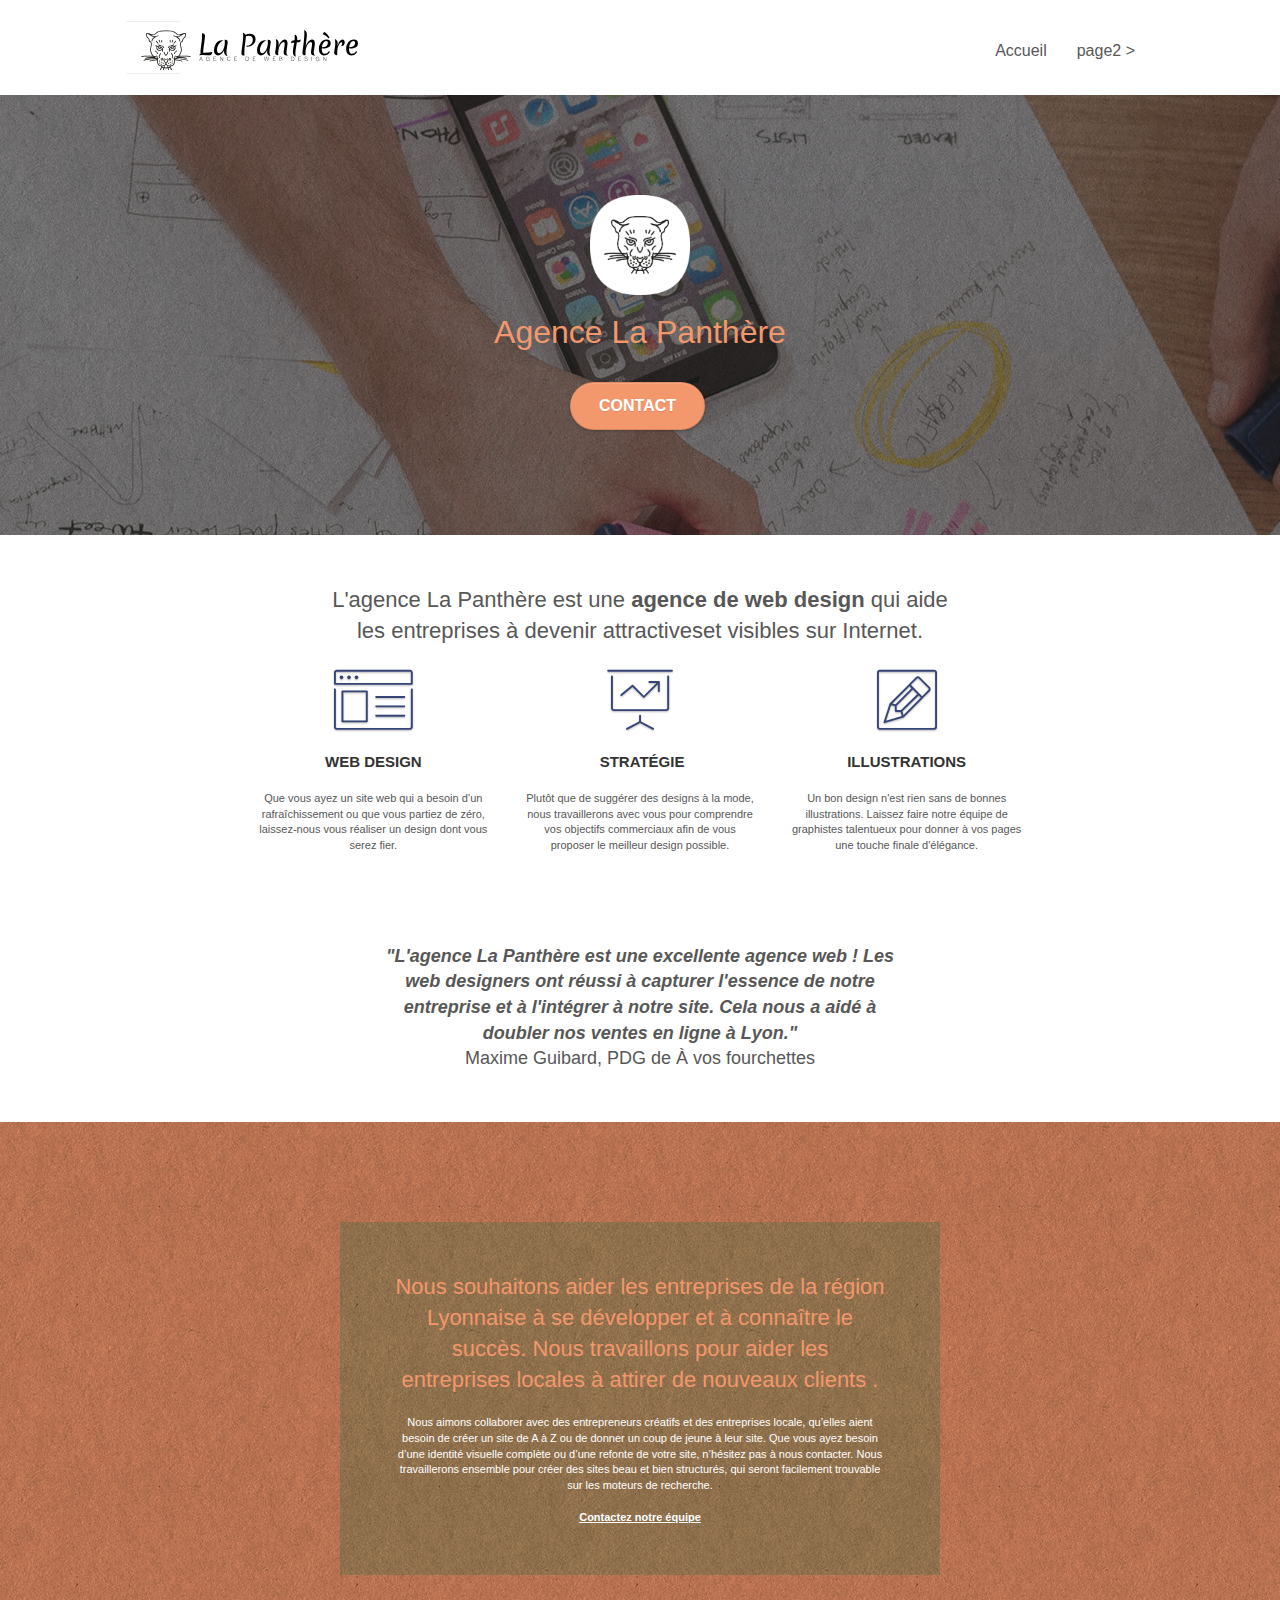
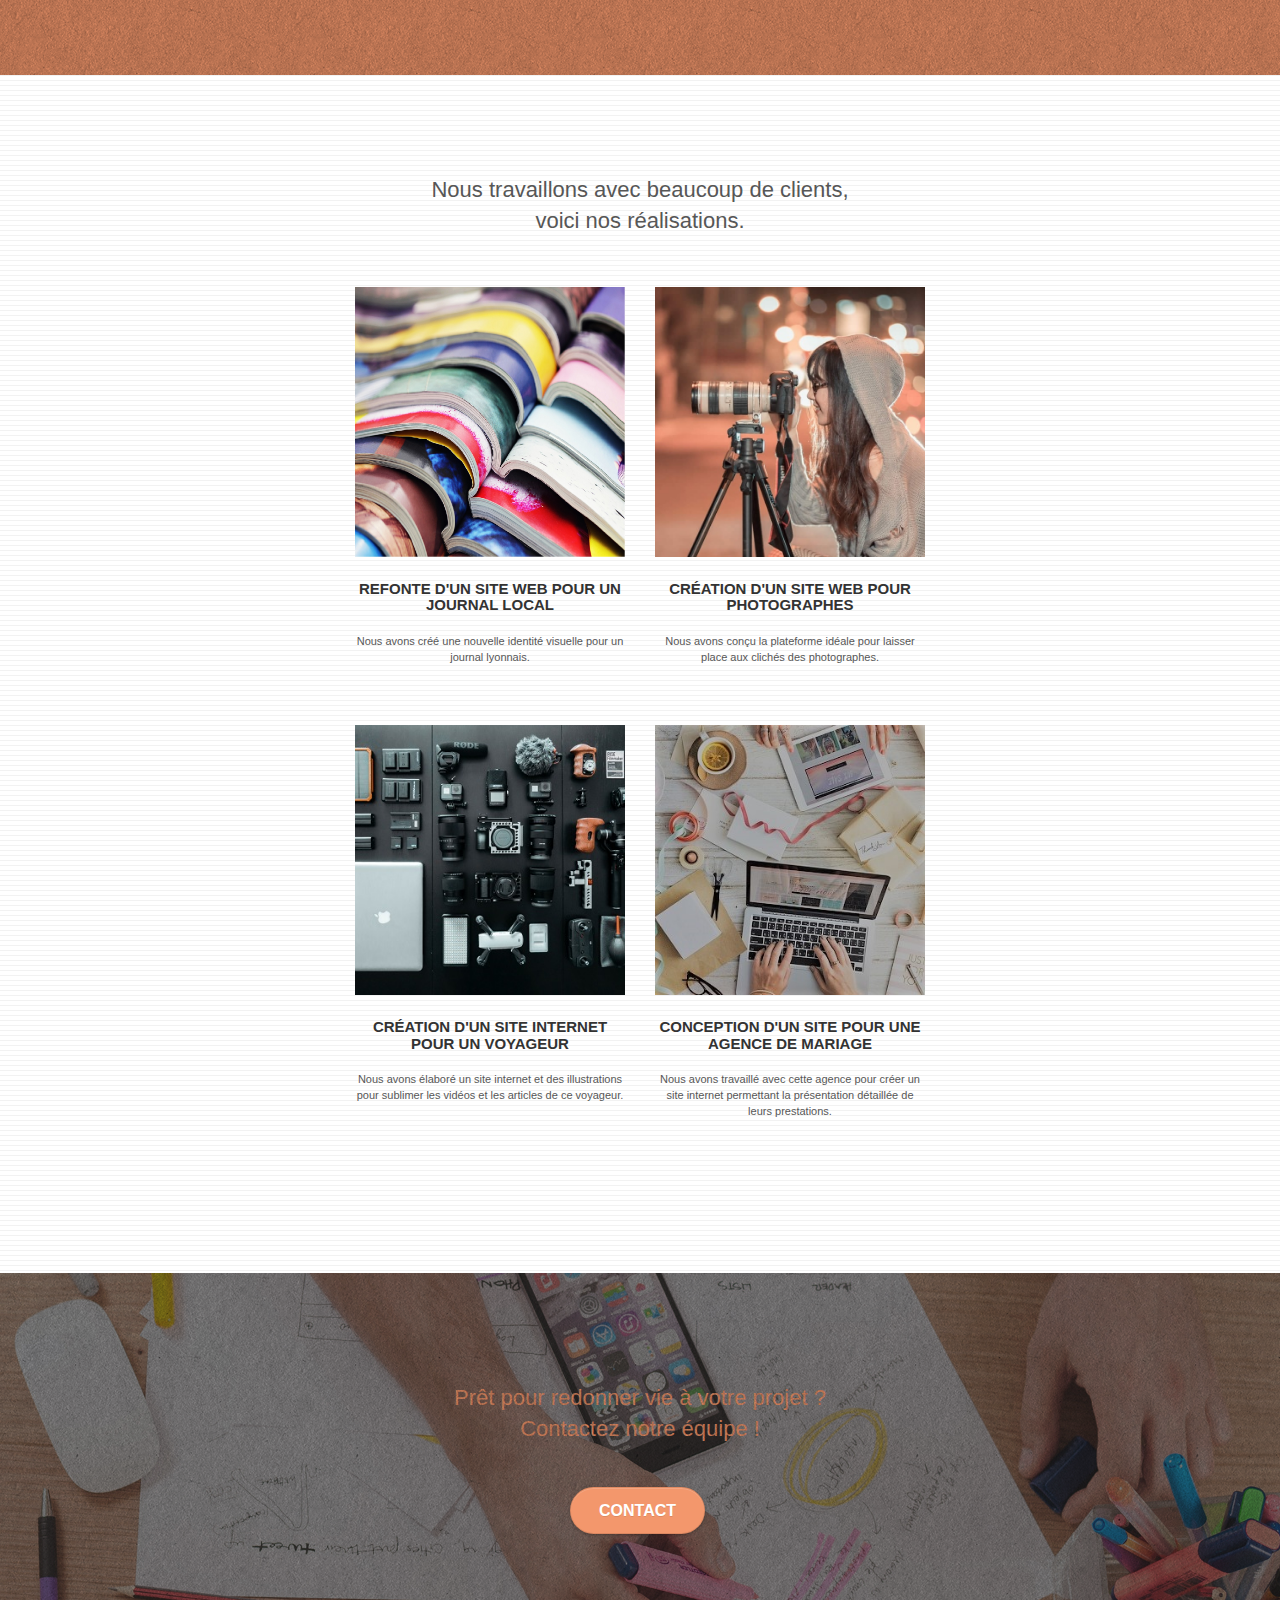
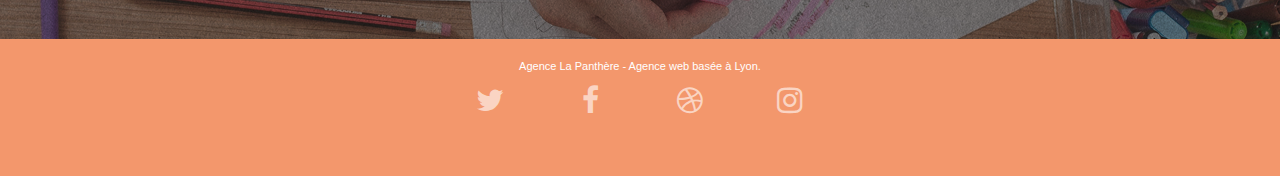
==== index.html @ 3562b35d "Corrections images texte" ====
<!doctype html>
<html lang="Default">
<head>
    <meta charset="utf-8">
    <meta name="keywords" content="seo, google, site web, site internet, agence design paris, agence design, agence design,agence design,agence design,agence design,agence design,agence design,agence design,agence design">
    <meta name="description" content="">
    <meta name="viewport" content="width=device-width, initial-scale=1.0, viewport-fit=cover">
    <link rel="shortcut icon" type="image/png" href="favicon.jpg">
    
	<link rel="stylesheet" type="text/css" href="./css/bootstrap.css">
	<link rel="stylesheet" type="text/css" href="style.css">
	<link rel="stylesheet" type="text/css" href="./css/font-awesome.css">
	<link rel="stylesheet" type="text/css" href="./css/et-line.css">
	
    
	<script src="./js/jquery-2.1.0.js"></script>
	<script src="./js/bootstrap.js"></script>
	<script src="./js/blocs.js"></script>
	<script src="./js/jquery.touchSwipe.js" defer></script>
	<script src="./js/gmaps.js"></script>

    <title>.</title>

    
<!-- Analytics -->
 
<!-- Analytics END -->
    
</head>
<body>
<!-- Principal conteneur -->
<div class="page-container">
    
<!-- bloc-0 -->
<div class="bloc bgc-white l-bloc " id="bloc-0">
	<div class="container bloc-sm">

		<nav class="navbar row">
			<div class="navbar-header">
				<div class="keywords" style="color:#cccccc;font-size:1px;">Agence web à paris, stratégie web, web design, illustrations, design de site web, site web, web, internet, site internet, site</div>
				<a class="navbar-brand" href="index.html"><img src="img/agence-la-panthere-monochrome.svg" alt="paris web design logo agence web meilleure agence" height="40" /></a>
				<div class="keywords" style="color:#cccccc;font-size:1px;">Agence web à paris, stratégie web, web design, illustrations, design de site web, site web, web, internet, site internet, site</div>
				<button id="nav-toggle" type="button" class="ui-navbar-toggle navbar-toggle" data-toggle="collapse" data-target=".navbar-1">
					<span class="sr-only">Toggle navigation</span><span class="icon-bar"></span><span class="icon-bar"></span><span class="icon-bar"></span>
				</button>
			</div>
			<div class="collapse navbar-collapse navbar-1 special-dropdown-nav">
				<ul class="site-navigation nav navbar-nav">
					<li>
						<a href="index.html">Accueil</a>
					</li>
					<li>
					</li>
					<li>
						<a href="page2.html">page2 &gt;</a>
					</li>
				</ul>
			</div>
		</nav>
	</div>
</div>
<!-- bloc-0 END -->

<!-- bloc-1-presentation -->
<div class="bloc bgc-dark-slate-blue bg-banniere d-bloc bg-t-edge bloc-bg-texture texture-paper b-parallax" id="bloc-1-hero">
	<div class="container bloc-lg">
		<div class="row tight-width-whitespace">
			<div class="col-sm-12">
				<img src="img/logo.png" class="center-block image-resize-mode" width="100" alt="Agence La Panthère, agence web paris, création logo paris" />
				<h1 class="text-center hero-bloc-text tc-white ">
					Agence La Panthère
				</h1>
				<div class="text-center">
					<a href="page2.html" class="btn btn-lg btn-clean btn-rd cta-hero btn-atomic-tangerine" id="cta-hero">Contact</a>
				</div>
			</div>
		</div>
	</div>
</div>
<!-- bloc-1-presentation END -->

<!-- bloc-2-services -->
<div class="bloc bgc-white l-bloc" id="bloc-2-services">
	<div class="container bloc-md">
		<div class="row">
			<div class="col-sm-12 text-center">
				<h2 class="h2-title">
					L'agence La Panthère est une <strong>agence de web design</strong> qui aide les entreprises à devenir attractiveset visibles sur Internet.
				</h2>
			</div>
		</div>
		<div class="row voffset-lg med-width-whitespace">
			<div class="col-sm-4">
				<div class="text-center">
					<span class="et-icon-browser sm-shadow icon-dark-slate-blue icons icon-lg"></span>
				</div>
				<h3 class="mg-md text-center">
					Web design
				</h3>
				<p class="text-center ">
					Que vous ayez un site web qui a besoin d&rsquo;un rafraîchissement ou que vous partiez de zéro, laissez-nous vous réaliser un design dont vous serez fier.
				</p>
			</div>
			<div class="col-sm-4">
				<div class="text-center">
					<span class="et-icon-presentation sm-shadow icon-dark-slate-blue icons icon-lg"></span>
				</div>
				<h3 class="mg-md text-center">
					&nbsp;Stratégie
				</h3>
				<p class="text-center ">
					Plutôt que de suggérer des designs à la mode, nous travaillerons avec vous pour comprendre vos objectifs commerciaux afin de vous proposer le meilleur design possible.<br>
				</p>
			</div>
			<div class="col-sm-4">
				<div class="text-center">
					<span class="et-icon-edit sm-shadow icon-dark-slate-blue icons icon-lg"></span>
				</div>
				<h3 class="mg-md text-center">
					Illustrations
				</h3>
				<p class="text-center ">
					Un bon design n'est rien sans de bonnes illustrations. Laissez faire notre équipe de graphistes talentueux pour donner à vos pages une touche finale d'élégance.
				</p>
			</div>
		</div>
		<div class="row voffset-lg voffset">
			<div class="col-xs-12 col-md-8 col-md-offset-2 text-center">
				<p class="citation">
					<span>"L'agence La Panthère est une excellente agence web !
						 Les web designers ont réussi à capturer l'essence de notre entreprise et à l'intégrer à notre site.
						  Cela nous a aidé à doubler nos ventes en ligne à Lyon."
					</span>
					<br>
					Maxime Guibard, PDG de À vos fourchettes
				</p>

			</div>
		</div>
	</div>
</div>
<!-- bloc-2-services END -->

<!-- bloc-3-what-i-do -->
<div class="bloc tc-white bgc-atomic-tangerine bg-presentation d-bloc bloc-bg-texture texture-paper b-parallax" id="bloc-3-what-i-do">
	<div class="container bloc-lg">
		<div class="row tight-width-whitespace black-background">
			<div class="col-sm-12">
				<h2 class="mg-md text-center tc-white">
					Nous souhaitons aider les entreprises de la région Lyonnaise à se développer et à connaître le succès. Nous travaillons pour aider les entreprises locales à attirer de nouveaux clients .<br>
				</h2>
				<p class="text-center white">
					Nous aimons collaborer avec des entrepreneurs créatifs et des entreprises locale, qu’elles aient besoin de créer un site de A à Z ou de donner un coup de jeune à leur site. Que vous ayez besoin d’une identité visuelle complète ou d’une refonte de votre site, n’hésitez pas à nous contacter. Nous travaillerons ensemble pour créer des sites beau et bien structurés, qui seront facilement trouvable sur les moteurs de recherche. <br><br><a class="ltc-white bold-link" href="page2.html">Contactez notre équipe</a><br>
				</p>
			</div>
		</div>
	</div>
</div>
<!-- bloc-3-what-i-do END -->

<!-- bloc-4-portfolio -->
<div class="bloc bgc-white bg-lines-h2-bg bg-repeat l-bloc" id="bloc-4-portfolio">
	<div class="container bloc-lg">
		<div class="row">
			<div class="col-sm-12 text-center">
				<h2 class="h2-portfolio">Nous travaillons avec beaucoup de clients, voici nos réalisations.</h2>
			</div>
		</div>
		<div class="row tight-width-whitespace portfolio-row">
			<div class="col-sm-6">
				<a href="#" data-lightbox="img/1.jpg" data-gallery-id="gallery-1" data-caption="Refonte d'un site web pour un journal local" data-frame="snapshot-lb"><img src="img/1.jpg" alt="paris web design logo agence web meilleure agence et refonte site web journal" class="img-responsive portfolio-thumb" /></a>
				<h3 class="mg-md text-center">
					Refonte d'un site web pour un journal local
				</h3>
				<p class="text-center">
					Nous avons créé une nouvelle identité visuelle pour un journal lyonnais.
				</p>
			</div>
			<div class="col-sm-6">
				<a href="#" data-lightbox="img/2.jpg" data-gallery-id="gallery-1" data-caption="Création d'un site web pour photographes" data-frame="snapshot-lb"><img src="img/2.jpg" class="img-responsive portfolio-thumb" alt="paris web design logo agence web meilleure agence, Création d'un site web pour photographes" /></a>
				<h3 class="mg-md text-center">
					Création d'un site web pour photographes
				</h3>
				<p class="text-center">
					Nous avons conçu la plateforme idéale pour laisser place aux clichés des photographes.
				</p>
			</div>
		</div>
		<div class="row tight-width-whitespace portfolio-row">
			<div class="col-sm-6">
				<a href="#" data-lightbox="img/3.bmp" data-gallery-id="gallery-1" data-caption="Création d'un site internet pour un voyageur" data-frame="snapshot-lb"><img src="img/3.bmp" class="img-responsive portfolio-thumb" alt="paris web design logo agence web meilleure agence, Création d'un site web pour voyageur"/></a>
				<h3 class="mg-md text-center">
					Création d'un site internet pour un voyageur
				</h3>
				<p class="text-center">
					Nous avons élaboré un site internet et des illustrations pour sublimer les vidéos et les articles de ce voyageur.
				</p>
			</div>
			<div class="col-sm-6">
				<a href="#" data-lightbox="img/4.bmp" data-gallery-id="gallery-1" data-caption="Conception d'un site pour une agence de mariage" data-frame="snapshot-lb"><img src="img/4.bmp" class="img-responsive portfolio-thumb" alt="paris web design logo agence web meilleure agence, Création d'un site web pour agence de mariage" /></a>
				<h3 class="mg-md text-center">
					Conception d'un site pour une agence de mariage
				</h3>
				<p class="text-center">
					Nous avons travaillé avec cette agence pour créer un site internet permettant la présentation détaillée de leurs prestations.
				</p>
			</div>
		</div>
	</div>
</div>
<!-- bloc-4-portfolio END -->

<!-- bloc-5-cta -->
<div class="bloc bgc-dark-slate-blue bg-banniere d-bloc bloc-bg-texture texture-paper" id="bloc-5-cta">
	<div class="container bloc-lg">
		<div class="row">
			<h2 class="mg-md text-center tc-white">
				Prêt pour redonner vie à votre projet ?<br>Contactez notre équipe !
			</h2>
			<div class="col-sm-12 text-center">
				<a href="page2.html" class="btn btn-atomic-tangerine btn-clean btn-rd btn-lg cta-hero">Contact</a>
			</div>
		</div>
	</div>
</div>
<!-- bloc-5-cta END -->

<!-- Footer - bloc-8 -->
<div class="bloc bgc-atomic-tangerine d-bloc" id="bloc-8">
	<div class="container bloc-sm">
		<div class="row">
			<div class="col-sm-12">
				<p class="text-center white">
					Agence La Panthère - Agence web basée à Lyon.<br>
				</p>
				<div class="row row-no-gutters social">
					<div class="col-sm-3">
						<div class="text-center">
							<a class="social" href="index.html"><span class="fa fa-twitter icon-md"></span></a>
						</div>
					</div>
					<div class="col-sm-3">
						<div class="text-center">
							<a class="social" href="index.html"><span class="fa fa-facebook icon-md"></span></a>
						</div>
					</div>
					<div class="col-sm-3">
						<div class="text-center">
							<a class="social" href="index.html"><span class="fa fa-dribbble icon-md"></span></a>
						</div>
					</div>
					<div class="col-sm-3">
						<div class="text-center">
							<a class="social" href="index.html"><span class="fa fa-instagram icon-md"></span></a>
						</div>
					</div>
					<div class="keywords" style="color:#F3976C;">Agence web à paris, stratégie web, web design, illustrations, design de site web, site web, web, internet, site internet, site</div>
				</div>
			</div>
		</div>
	</div>
</div>
<!-- Footer - bloc-8 END -->

</div>
<!-- Principal conteneur END -->
    

</body>
</html>
---- style.css ----
body {
    margin: 0;
    padding: 0;
    background: #FFF;
    overflow-x: hidden;
    -webkit-font-smoothing: antialiased;
    -moz-osx-font-smoothing: grayscale;
}

a,
button {
    transition: all .3s ease-in-out;
    outline: none!important;
}

a:hover {
    text-decoration: none;
    cursor: pointer;
}

#page-loading-blocs-notifaction {
    position: fixed;
    top: 0;
    bottom: 0;
    width: 100%;
    z-index: 100000;
    background: #FFFFFF url("img/pageload-spinner.gif") no-repeat center center;
}

.bloc {
    width: 100%;
    clear: both;
    background: 50% 50% no-repeat;
    padding: 0 50px;
    -webkit-background-size: cover;
    -moz-background-size: cover;
    -o-background-size: cover;
    background-size: cover;
    position: relative;
}

.bloc .container {
    padding-left: 0;
    padding-right: 0;
}

.bloc-lg {
    padding: 100px 50px;
}

.bloc-md {
    padding: 50px;
}

.bloc-sm {
    padding: 20px 50px;
}

.bg-center,
.bg-l-edge,
.bg-r-edge,
.bg-t-edge,
.bg-b-edge,
.bg-tl-edge,
.bg-bl-edge,
.bg-tr-edge,
.bg-br-edge,
.bg-repeat {
    -webkit-background-size: auto!important;
    -moz-background-size: auto!important;
    -o-background-size: auto!important;
    background-size: auto!important;
}

.bg-repeat {
    background: repeat;
}

.bg-t-edge {
    background: top no-repeat;
}

.bloc-bg-texture::before {
    content: "";
    background-size: 2px 2px;
    position: absolute;
    top: 0;
    bottom: 0;
    left: 0;
    right: 0;
}

.texture-paper::before {
    background: url("img/texture-paper.png");
    background-size: 280px 280px;
}

.b-parallax {
    background-attachment: fixed;
}

.d-bloc {
    color: rgba(255, 255, 255, .7);
}

.d-bloc button:hover {
    color: rgba(255, 255, 255, .9);
}

.d-bloc .icon-round,
.d-bloc .icon-square,
.d-bloc .icon-rounded,
.d-bloc .icon-semi-rounded-a,
.d-bloc .icon-semi-rounded-b {
    border-color: rgba(255, 255, 255, .9);
}

.d-bloc .divider-h span {
    border-color: rgba(255, 255, 255, .2);
}

.d-bloc .a-btn,
.d-bloc .navbar a,
.d-bloc .navbar-brand,
.d-bloc a .icon-sm,
.d-bloc a .icon-md,
.d-bloc a .icon-lg,
.d-bloc a .icon-xl,
.d-bloc h1 a,
.d-bloc h2 a,
.d-bloc h3 a,
.d-bloc h4 a,
.d-bloc h5 a,
.d-bloc h6 a,
.d-bloc p a {
    color: rgba(255, 255, 255, .6);
}

.d-bloc .a-btn:hover,
.d-bloc .navbar a:hover,
.d-bloc .navbar-brand:hover,
.d-bloc a:hover .icon-sm,
.d-bloc a:hover .icon-md,
.d-bloc a:hover .icon-lg,
.d-bloc a:hover .icon-xl,
.d-bloc h1 a:hover,
.d-bloc h2 a:hover,
.d-bloc h3 a:hover,
.d-bloc h4 a:hover,
.d-bloc h5 a:hover,
.d-bloc h6 a:hover,
.d-bloc p a:hover {
    color: rgba(255, 255, 255, 1);
}

.d-bloc .navbar-toggle .icon-bar {
    background: rgba(255, 255, 255, 1);
}

.d-bloc .btn-wire,
.d-bloc .btn-wire:hover {
    color: rgba(255, 255, 255, 1);
    border-color: rgba(255, 255, 255, 1);
}

.d-bloc .panel {
    color: rgba(0, 0, 0, .5);
}

.d-bloc .panel button:hover {
    color: rgba(0, 0, 0, .7);
}

.d-bloc .panel icon {
    border-color: rgba(0, 0, 0, .7);
}

.d-bloc .panel .divider-h span {
    border-color: rgba(0, 0, 0, .1);
}

.d-bloc .panel .a-btn {
    color: rgba(0, 0, 0, .6);
}

.d-bloc .panel .a-btn:hover {
    color: rgba(0, 0, 0, 1);
}

.d-bloc .panel .btn-wire,
.d-bloc .panel .btn-wire:hover {
    color: rgba(0, 0, 0, .7);
    border-color: rgba(0, 0, 0, .3);
}

.d-bloc .panel,
.l-bloc {
    color: rgba(0, 0, 0, .5);
}

.d-bloc .panel button:hover,
.l-bloc button:hover {
    color: rgba(0, 0, 0, .7);
}

.l-bloc .icon-round,
.l-bloc .icon-square,
.l-bloc .icon-rounded,
.l-bloc .icon-semi-rounded-a,
.l-bloc .icon-semi-rounded-b {
    border-color: rgba(0, 0, 0, .7);
}

.d-bloc .panel .divider-h span,
.l-bloc .divider-h span {
    border-color: rgba(0, 0, 0, .1);
}

.d-bloc .panel .a-btn,
.l-bloc .a-btn,
.l-bloc .navbar a,
.l-bloc .navbar-brand,
.l-bloc a .icon-sm,
.l-bloc a .icon-md,
.l-bloc a .icon-lg,
.l-bloc a .icon-xl,
.l-bloc h1 a,
.l-bloc h2 a,
.l-bloc h3 a,
.l-bloc h4 a,
.l-bloc h5 a,
.l-bloc h6 a,
.l-bloc p a {
    color: rgba(0, 0, 0, .6);
}

.d-bloc .panel .a-btn:hover,
.l-bloc .a-btn:hover,
.l-bloc .navbar a:hover,
.l-bloc .navbar-brand:hover,
.l-bloc a:hover .icon-sm,
.l-bloc a:hover .icon-md,
.l-bloc a:hover .icon-lg,
.l-bloc a:hover .icon-xl,
.l-bloc h1 a:hover,
.l-bloc h2 a:hover,
.l-bloc h3 a:hover,
.l-bloc h4 a:hover,
.l-bloc h5 a:hover,
.l-bloc h6 a:hover,
.l-bloc p a:hover {
    color: rgba(0, 0, 0, 1);
}

.l-bloc .navbar-toggle .icon-bar {
    color: rgba(0, 0, 0, .6);
}

.d-bloc .panel .btn-wire,
.d-bloc .panel .btn-wire:hover,
.l-bloc .btn-wire,
.l-bloc .btn-wire:hover {
    color: rgba(0, 0, 0, .7);
    border-color: rgba(0, 0, 0, .3);
}

.voffset {
    margin-top: 30px;
}

.voffset-lg {
    margin-top: 80px;
}

.row-no-gutters {
    margin-right: 0;
    margin-left: 0;
}

.row.row-no-gutters > [class^="col-"],
.row.row-no-gutters > [class*=" col-"] {
    padding-right: 0;
    padding-left: 0;
}

#bloc-1-hero h1 {
    font-size: 32px;
}

.navbar {
    margin-bottom: 0;
    z-index: 1;
}

.navbar-brand {
    height: auto;
    padding: 3px 15px;
    font-size: 25px;
    font-weight: normal;
    font-weight: 600;
    line-height: 44px;
}

.navbar-brand img {
    max-height: 200px;
    margin: 0 5px 0 0;
    display: inline;
}

.navbar-brand img[src$=svg] {
    min-width: 100px;
}

.nav-center .navbar-brand img {
    margin: 0;
}

.navbar .nav {
    padding-top: 2px;
    margin-right: -16px;
    float: right;
    z-index: 1;
}

.nav > li {
    float: left;
    margin-top: 4px;
    font-size: 16px;
}

.navbar-nav .open .dropdown-menu > li > a {
    text-align: inherit;
}

.nav > li a:hover,
.nav > li a:focus {
    background: transparent;
}

.navbar-toggle {
    margin: 10px 10px 0 0;
    border: 0px;
}

.navbar-toggle:hover {
    background: transparent!important;
}

.navbar-toggle .icon-bar {
    background-color: rgba(0, 0, 0, .5);
    width: 26px;
}

.nav-invert .navbar .nav {
    float: left;
}

.nav-invert .navbar-header,
.nav-invert .navbar-brand {
    float: right;
    position: relative;
    z-index: 2;
}

@media (min-width: 768px) {
    .site-navigation {
        position: absolute;
        top: 50%;
        right: 20px;
        transform: translate(0, -50%);
        -webkit-transform: translateY(-50%);
    }
    .nav > li .dropdown-menu a,
    .nav > li .dropdown-menu a:hover {
        color: #484848;
    }
    .nav-invert .site-navigation {
        left: 0;
        right: 0;
    }
    .nav-center {
        text-align: center;
    }
    .nav-center .navbar-header {
        width: 100%;
    }
    .nav-center .navbar-header,
    .nav-center .navbar-brand,
    .nav-center .nav > li {
        float: none;
        display: inline-block;
    }
    .nav-center .site-navigation {
        position: relative;
        width: 100%;
        right: 0;
        margin-right: 0px;
        margin-top: 20px;
    }
    .nav-center.mini-nav .navbar-toggle {
        float: none;
        margin: 10px auto 0;
    }
}

.nav > li > .dropdown a {
    background: none!important;
    display: block;
    padding: 14px 15px;
}

nav .caret {
    margin: 0 5px;
}

.dropdown-menu .dropdown-menu {
    top: -8px;
    left: 100%;
}

.dropdown-menu .dropmenu-flow-right {
    top: 100%;
    left: 0;
    margin-left: -1px;
    border-top-left-radius: 0;
    border-top-right-radius: 0;
}

.dropdown-menu .dropdown span {
    border: 4px solid black;
    border-top-color: transparent;
    border-right-color: transparent;
    border-bottom-color: transparent;
    margin: 6px -5px 0 0!important;
    float: right;
}

.mg-md {
    margin-top: 10px;
    margin-bottom: 20px;
}

.mg-lg {
    margin-top: 10px;
    margin-bottom: 40px;
}

.btn {
    margin: 0 5px 5px 0;
}

.btn.pull-right {
    margin: 0 0 5px 5px;
}

.btn-d,
.btn-d:hover,
.btn-d:focus {
    color: #FFF;
    background: rgba(0, 0, 0, .3);
}

button {
    outline: none!important;
}

.btn-rd {
    border-radius: 40px;
}

.btn-clean {
    border: 1px solid rgba(0, 0, 0, .08);
    border-bottom-color: rgba(0, 0, 0, .1);
    text-shadow: 0 1px 0 rgba(0, 0, 1, .1);
    box-shadow: 0 1px 3px rgba(0, 0, 1, .25), inset 0 1px 0 0 rgba(255, 255, 255, .15);
}

.icon-md {
    font-size: 30px!important;
}

.icon-lg {
    font-size: 60px!important;
}

.sm-shadow {
    text-shadow: 0 1px 2px rgba(0, 0, 0, .3);
}

.panel-sq,
.panel-sq .panel-heading,
.panel-sq .panel-footer {
    border-radius: 0;
}

.panel-rd {
    border-radius: 30px;
}

.panel-rd .panel-heading {
    border-radius: 29px 29px 0 0;
}

.panel-rd .panel-footer {
    border-radius: 0 0 29px 29px;
}

.form-control {
    border-color: rgba(0, 0, 0, .1);
    box-shadow: none;
}

.scrollToTop {
    width: 40px;
    height: 40px;
    position: fixed;
    bottom: 20px;
    right: 20px;
    opacity: 0;
    z-index: 500;
    transition: all .3s ease-in-out;
}

.scrollToTop span {
    margin-top: 6px;
}

.showScrollTop {
    font-size: 14px;
    opacity: 1;
}

a[data-lightbox] {
    position: relative;
    display: block;
    text-align: center;
}

a[data-lightbox]:hover::before {
    content: "+";
    font-family: "HelveticaNeue-Light", "Helvetica Neue Light", "Helvetica Neue", Helvetica, Arial;
    font-size: 32px;
    width: 50px;
    height: 50px;
    margin-left: -25px;
    border-radius: 50%;
    background: rgba(0, 0, 0, .6);
    color: #FFF;
    font-weight: 100;
    z-index: 1;
    position: absolute;
    top: 50%;
    transform: translateY(-50%);
    -webkit-transform: translateY(-50%);
}

a[data-lightbox]:hover img {
    opacity: 0.6;
    -webkit-animation-fill-mode: none;
    animation-fill-mode: none;
}

#lightbox-modal {
    display: flex;
    align-items: center;
}

#lightbox-modal .modal-dialog {
    width: 90%;
    max-width: 900px;
    margin: 0 auto 0;
}

#lightbox-modal .modal-dialog img {
    max-height: 90vh;
    margin: 0 auto;
}

.lightbox-caption {
    padding: 20px;
    color: #FFF;
    background: rgba(0, 0, 0, .5);
    position: absolute;
    left: 15px;
    right: 15px;
    bottom: 5px;
}

.close-lightbox {
    color: #FFF;
    font-size: 30px;
    position: absolute;
    top: 20px;
    right: 20px;
    z-index: 20;
    background: rgba(0, 0, 0, .5);
    border: none;
    line-height: 30px;
    padding: 0 9px 5px;
    opacity: 0.3;
}

.close-lightbox:hover,
.next-lightbox:hover,
.prev-lightbox:hover {
    opacity: 1.0;
    color: #FFF;
}

.next-lightbox,
.prev-lightbox {
    font-size: 20px;
    color: rgba(255, 255, 255, .9);
    background: rgba(0, 0, 0, .5);
    transition: all .2s ease-in-out;
    position: absolute;
    top: 45%;
    z-index: 1;
    opacity: 0.4;
}

.next-lightbox {
    padding: 6px 8px 1px 13px;
    right: 25px;
}

.prev-lightbox {
    padding: 6px 13px 1px 10px;
    left: 25px;
}

.snapshot-lb .modal-body {
    padding-bottom: 45px;
}

.snapshot-lb .lightbox-caption {
    padding: 0;
    color: rgba(0, 0, 0, .5);
    background: none;
}

h1,
h2,
h3,
h4,
h5,
h6,
p,
label,
.btn,
a {
    font-family: "helvetica";
    font-weight: 400;
    color: #575757!important;
}

.container {
    max-width: 1000px;
}

.hero-bloc-text {
    font-size: 38px;
}

.hero-bloc-text-sub {
    font-size: 36px;
}

.statement-bloc-text {
    line-height: 26px;
    font-style: italic;
    font-size: 20px;
    text-align: center;
    font-weight: lighter;
    max-width: 520px;
    margin: auto auto auto auto;
}

p {
    font-size: 11px;
}

.tight-width-whitespace {
    max-width: 600px;
    margin: auto auto auto auto;
}

.h1 {
    font-size: 20px;
    font-family: "Open Sans";
}

.cta-hero {
    margin-top: 22px;
    color: #FFFFFF!important;
    text-transform: uppercase;
    padding: 12px 28px 12px 28px;
    font-size: 16px;
    font-weight: 700;
}

.social {
    max-width: 400px;
    margin: auto auto auto auto;
}

h2 {
    font-size: 22px;
    line-height: 1.4em;
}

h3 {
    font-size: 15px;
    text-transform: uppercase;
    font-weight: 700;
    color: #333333!important;
}

.med-width-whitespace {
    max-width: 800px;
    margin: auto auto auto auto;
    box-shadow: 0px 0px 0px #000000;
}

h1 {
    color: #333333!important;
}

h4 {
    color: #333333!important;
}

.icons {
    margin-bottom: 14px;
    margin-top: 24px;
}

.white {
    color: #FFFFFF!important;
}

.portfolio-thumb {
    margin-bottom: 24px;
}

.portfolio-row {
    margin-bottom: 44px;
    margin-top: 50px;
}

.avatar {
    box-shadow: 0px 4px 9px rgba(0, 0, 0, 0.3);
}

.black-background {
    background-color: rgba(165, 147, 99, 0.7);
    padding: 40px 40px 40px 40px;
}

.bold-link {
    font-weight: 900;
    text-decoration: underline!important;
}

.bgc-white {
    background-color: #FFFFFF;
}

.bgc-dark-slate-blue {
    background-color: #364577;
}

.bgc-atomic-tangerine {
    background-color: #F3976C;
}

.tc-white {
    color: #F3976C!important;
}

.btn-atomic-tangerine {
    background: #F3976C;
    color: #FFFFFF!important;
}

.btn-atomic-tangerine:hover {
    background: #c27956!important;
    color: #FFFFFF!important;
}

.ltc-white {
    color: #FFFFFF!important;
}

.ltc-white:hover {
    color: #cccccc!important;
}

.ltc-atomic-tangerine {
    color: #F3976C!important;
}

.ltc-atomic-tangerine:hover {
    color: #c27956!important;
}

.icon-dark-slate-blue {
    color: #364577!important;
    border-color: #364577!important;
}

.bg-dots-bg {
    background-image: url("img/dots-bg.png");
}

.bg-lines-h2-bg {
    background-image: url("img/lines-h2-bg.png");
}

.bg-banniere {
    background-image: url("img/agence-la-panthere.jpg");
}

.bg-presentation {
    background-image: url("img/image-de-presentation.bmp");
}

@media (max-width: 1024px) {
    .bloc {
        padding-left: 20px;
        padding-right: 20px;
    }
    .bloc.full-width-bloc,
    .bloc-tile-2.full-width-bloc .container,
    .bloc-tile-3.full-width-bloc .container,
    .bloc-tile-4.full-width-bloc .container {
        padding-left: 0;
        padding-right: 0;
    }
}

@media (max-width: 992px) and (min-width: 768px) {
    .navbar .nav {
        max-width: 80%
    }
    .nav-center.navbar .nav {
        max-width: 100%
    }
}

@media only screen and (min-device-width: 768px) and (max-device-width: 1024px) and (orientation: landscape) {
    .b-parallax {
        background-attachment: scroll;
    }
}

@media only screen and (min-device-width: 1024px) and (max-device-width: 1366px) and (-webkit-min-device-pixel-ratio: 1.5) {
    .b-parallax {
        background-attachment: scroll;
    }
}

@media (max-width: 991px) {
    .container {
        width: 100%;
    }
    .b-parallax {
        background-attachment: scroll;
    }
    .page-container,
    #hero-bloc {
        overflow-x: hidden;
        position: relative;
    }
    .bloc {
        padding-left: constant(safe-area-inset-left);
        padding-right: constant(safe-area-inset-right);
    }
    .bloc-group,
    .bloc-group .bloc {
        display: block;
        width: 100%;
    }
    .bloc-fill-screen .fill-bloc-top-edge,
    .bloc-fill-screen .fill-bloc-bottom-edge {
        padding: 0 20px;
        padding-left: constant(safe-area-inset-left);
        padding-right: constant(safe-area-inset-right);
    }
}

@media (max-width: 767px) {
    .page-container {
        overflow-x: hidden;
        position: relative;
    }
    h1,
    h2,
    h3,
    h4,
    h5,
    h6,
    p,
    #disqus_thread {
        padding-left: 10px!important;
        padding-right: 10px!important;
    }
    .b-parallax {
        background-attachment: scroll;
    }
    .navbar .nav {
        padding-top: 0;
        border-top: 1px solid rgba(0, 0, 0, .2);
        float: none!important;
    }
    .navbar.row {
        margin-left: 0;
        margin-right: 0;
    }
    .site-navigation {
        position: inherit;
        transform: none;
        -webkit-transform: none;
        -ms-transform: none;
    }
    .nav > li {
        margin-top: 0;
        border-bottom: 1px solid rgba(0, 0, 0, .1);
        background: rgba(0, 0, 0, .05);
        text-align: left;
        padding-left: 15px;
        width: 100%;
    }
    .nav > li:hover {
        background: rgba(0, 0, 0, .08);
    }
    .dropdown .dropdown a .caret {
        float: none;
        margin: 5px 0 0 10px!important;
        border: 4px solid black;
        border-bottom-color: transparent;
        border-right-color: transparent;
        border-left-color: transparent;
    }
    #hero-bloc .navbar .nav {
        background: rgba(0, 0, 0, .8);
    }
    #hero-bloc .navbar .nav a {
        color: rgba(255, 255, 255, .6);
    }
    .hero {
        padding: 50px 0;
    }
    .hero-nav {
        left: -1px;
        right: -1px;
    }
    .navbar-collapse {
        padding: 0;
        overflow-x: hidden;
        -webkit-box-shadow: none;
        box-shadow: none;
    }
    .navbar-brand img {
        max-height: 40px;
        width: auto;
    }
    .nav-invert .navbar-header {
        float: none;
        width: 100%;
    }
    .nav-invert .navbar-toggle {
        float: left;
        margin-left: 10px;
    }
    .bloc {
        padding-left: 0;
        padding-right: 0;
    }
    .bloc-xxl,
    .bloc-xl,
    .bloc-lg {
        padding: 40px 0;
    }
    .bloc-sm,
    .bloc-md {
        padding-left: 0;
        padding-right: 0;
    }
    .bloc-tile-2 .container,
    .bloc-tile-3 .container,
    .bloc-tile-4 .container,
    .bloc-fill-screen .fill-bloc-top-edge,
    .bloc-fill-screen .fill-bloc-bottom-edge {
        padding-left: 0;
        padding-right: 0;
    }
    .a-block {
        padding: 0 10px;
    }
    .btn-dwn {
        display: none;
    }
    .voffset {
        margin-top: 5px;
    }
    .voffset-md {
        margin-top: 20px;
    }
    .voffset-lg {
        margin-top: 30px;
    }
    form {
        padding: 5px;
    }
    .close-lightbox {
        display: inline-block;
    }
    .blocsapp-device-iphone5 {
        background-size: 216px 425px;
        padding-top: 60px;
        width: 216px;
        height: 425px;
    }
    .blocsapp-device-iphone5 img {
        width: 180px;
        height: 320px;
    }
}

@media (max-width: 400px) {
    .bloc {
        padding-left: 0;
        padding-right: 0;
    }
}

@media (max-width: 767px) {
    .bloc-mob-center-text {
        text-align: center;
    }
}
.h2-title {
    max-width: 62rem;
    margin: auto;
}
h2 {
    font-size: 22px;
    line-height: 1.4em;
}
.citation {
    font-size: 18px;
    max-width: 51rem;
    margin: auto;
}
.citation>span {
    font-weight: bold;
    font-style: italic;
}
.h2-portfolio {
    max-width: 42rem;
    margin: auto;
}
---- css/et-line.css ----
@font-face {
    font-family: et-line;
    src: url(../fonts/et-line.eot);
    src: url(../fonts/et-line.eot?#iefix) format('embedded-opentype'), url(../fonts/et-line.woff) format('woff'), url(../fonts/et-line.ttf) format('truetype'), url(../fonts/et-line.svg#et-line) format('svg');
    font-weight: 400;
    font-style: normal
}

.et-icon-adjustments,
.et-icon-alarmclock,
.et-icon-anchor,
.et-icon-aperture,
.et-icon-attachment,
.et-icon-bargraph,
.et-icon-basket,
.et-icon-beaker,
.et-icon-bike,
.et-icon-book-open,
.et-icon-briefcase,
.et-icon-browser,
.et-icon-calendar,
.et-icon-camera,
.et-icon-caution,
.et-icon-chat,
.et-icon-circle-compass,
.et-icon-clipboard,
.et-icon-clock,
.et-icon-cloud,
.et-icon-compass,
.et-icon-desktop,
.et-icon-dial,
.et-icon-document,
.et-icon-documents,
.et-icon-download,
.et-icon-dribbble,
.et-icon-edit,
.et-icon-envelope,
.et-icon-expand,
.et-icon-facebook,
.et-icon-flag,
.et-icon-focus,
.et-icon-gears,
.et-icon-genius,
.et-icon-gift,
.et-icon-global,
.et-icon-globe,
.et-icon-googleplus,
.et-icon-grid,
.et-icon-happy,
.et-icon-hazardous,
.et-icon-heart,
.et-icon-hotairballoon,
.et-icon-hourglass,
.et-icon-key,
.et-icon-laptop,
.et-icon-layers,
.et-icon-lifesaver,
.et-icon-lightbulb,
.et-icon-linegraph,
.et-icon-linkedin,
.et-icon-lock,
.et-icon-magnifying-glass,
.et-icon-map,
.et-icon-map-pin,
.et-icon-megaphone,
.et-icon-mic,
.et-icon-mobile,
.et-icon-newspaper,
.et-icon-notebook,
.et-icon-paintbrush,
.et-icon-paperclip,
.et-icon-pencil,
.et-icon-phone,
.et-icon-picture,
.et-icon-pictures,
.et-icon-piechart,
.et-icon-presentation,
.et-icon-pricetags,
.et-icon-printer,
.et-icon-profile-female,
.et-icon-profile-male,
.et-icon-puzzle,
.et-icon-quote,
.et-icon-recycle,
.et-icon-refresh,
.et-icon-ribbon,
.et-icon-rss,
.et-icon-sad,
.et-icon-scissors,
.et-icon-scope,
.et-icon-search,
.et-icon-shield,
.et-icon-speedometer,
.et-icon-strategy,
.et-icon-streetsign,
.et-icon-tablet,
.et-icon-target,
.et-icon-telescope,
.et-icon-toolbox,
.et-icon-tools,
.et-icon-tools-2,
.et-icon-trophy,
.et-icon-tumblr,
.et-icon-twitter,
.et-icon-upload,
.et-icon-video,
.et-icon-wallet,
.et-icon-wine {
    font-family: et-line;
    speak: none;
    font-style: normal;
    font-weight: 400;
    font-variant: normal;
    text-transform: none;
    line-height: 1;
    -webkit-font-smoothing: antialiased;
    -moz-osx-font-smoothing: grayscale;
    display: inline-block
}

.et-icon-mobile:before {
    content: "\e000"
}

.et-icon-laptop:before {
    content: "\e001"
}

.et-icon-desktop:before {
    content: "\e002"
}

.et-icon-tablet:before {
    content: "\e003"
}

.et-icon-phone:before {
    content: "\e004"
}

.et-icon-document:before {
    content: "\e005"
}

.et-icon-documents:before {
    content: "\e006"
}

.et-icon-search:before {
    content: "\e007"
}

.et-icon-clipboard:before {
    content: "\e008"
}

.et-icon-newspaper:before {
    content: "\e009"
}

.et-icon-notebook:before {
    content: "\e00a"
}

.et-icon-book-open:before {
    content: "\e00b"
}

.et-icon-browser:before {
    content: "\e00c"
}

.et-icon-calendar:before {
    content: "\e00d"
}

.et-icon-presentation:before {
    content: "\e00e"
}

.et-icon-picture:before {
    content: "\e00f"
}

.et-icon-pictures:before {
    content: "\e010"
}

.et-icon-video:before {
    content: "\e011"
}

.et-icon-camera:before {
    content: "\e012"
}

.et-icon-printer:before {
    content: "\e013"
}

.et-icon-toolbox:before {
    content: "\e014"
}

.et-icon-briefcase:before {
    content: "\e015"
}

.et-icon-wallet:before {
    content: "\e016"
}

.et-icon-gift:before {
    content: "\e017"
}

.et-icon-bargraph:before {
    content: "\e018"
}

.et-icon-grid:before {
    content: "\e019"
}

.et-icon-expand:before {
    content: "\e01a"
}

.et-icon-focus:before {
    content: "\e01b"
}

.et-icon-edit:before {
    content: "\e01c"
}

.et-icon-adjustments:before {
    content: "\e01d"
}

.et-icon-ribbon:before {
    content: "\e01e"
}

.et-icon-hourglass:before {
    content: "\e01f"
}

.et-icon-lock:before {
    content: "\e020"
}

.et-icon-megaphone:before {
    content: "\e021"
}

.et-icon-shield:before {
    content: "\e022"
}

.et-icon-trophy:before {
    content: "\e023"
}

.et-icon-flag:before {
    content: "\e024"
}

.et-icon-map:before {
    content: "\e025"
}

.et-icon-puzzle:before {
    content: "\e026"
}

.et-icon-basket:before {
    content: "\e027"
}

.et-icon-envelope:before {
    content: "\e028"
}

.et-icon-streetsign:before {
    content: "\e029"
}

.et-icon-telescope:before {
    content: "\e02a"
}

.et-icon-gears:before {
    content: "\e02b"
}

.et-icon-key:before {
    content: "\e02c"
}

.et-icon-paperclip:before {
    content: "\e02d"
}

.et-icon-attachment:before {
    content: "\e02e"
}

.et-icon-pricetags:before {
    content: "\e02f"
}

.et-icon-lightbulb:before {
    content: "\e030"
}

.et-icon-layers:before {
    content: "\e031"
}

.et-icon-pencil:before {
    content: "\e032"
}

.et-icon-tools:before {
    content: "\e033"
}

.et-icon-tools-2:before {
    content: "\e034"
}

.et-icon-scissors:before {
    content: "\e035"
}

.et-icon-paintbrush:before {
    content: "\e036"
}

.et-icon-magnifying-glass:before {
    content: "\e037"
}

.et-icon-circle-compass:before {
    content: "\e038"
}

.et-icon-linegraph:before {
    content: "\e039"
}

.et-icon-mic:before {
    content: "\e03a"
}

.et-icon-strategy:before {
    content: "\e03b"
}

.et-icon-beaker:before {
    content: "\e03c"
}

.et-icon-caution:before {
    content: "\e03d"
}

.et-icon-recycle:before {
    content: "\e03e"
}

.et-icon-anchor:before {
    content: "\e03f"
}

.et-icon-profile-male:before {
    content: "\e040"
}

.et-icon-profile-female:before {
    content: "\e041"
}

.et-icon-bike:before {
    content: "\e042"
}

.et-icon-wine:before {
    content: "\e043"
}

.et-icon-hotairballoon:before {
    content: "\e044"
}

.et-icon-globe:before {
    content: "\e045"
}

.et-icon-genius:before {
    content: "\e046"
}

.et-icon-map-pin:before {
    content: "\e047"
}

.et-icon-dial:before {
    content: "\e048"
}

.et-icon-chat:before {
    content: "\e049"
}

.et-icon-heart:before {
    content: "\e04a"
}

.et-icon-cloud:before {
    content: "\e04b"
}

.et-icon-upload:before {
    content: "\e04c"
}

.et-icon-download:before {
    content: "\e04d"
}

.et-icon-target:before {
    content: "\e04e"
}

.et-icon-hazardous:before {
    content: "\e04f"
}

.et-icon-piechart:before {
    content: "\e050"
}

.et-icon-speedometer:before {
    content: "\e051"
}

.et-icon-global:before {
    content: "\e052"
}

.et-icon-compass:before {
    content: "\e053"
}

.et-icon-lifesaver:before {
    content: "\e054"
}

.et-icon-clock:before {
    content: "\e055"
}

.et-icon-aperture:before {
    content: "\e056"
}

.et-icon-quote:before {
    content: "\e057"
}

.et-icon-scope:before {
    content: "\e058"
}

.et-icon-alarmclock:before {
    content: "\e059"
}

.et-icon-refresh:before {
    content: "\e05a"
}

.et-icon-happy:before {
    content: "\e05b"
}

.et-icon-sad:before {
    content: "\e05c"
}

.et-icon-facebook:before {
    content: "\e05d"
}

.et-icon-twitter:before {
    content: "\e05e"
}

.et-icon-googleplus:before {
    content: "\e05f"
}

.et-icon-rss:before {
    content: "\e060"
}

.et-icon-tumblr:before {
    content: "\e061"
}

.et-icon-linkedin:before {
    content: "\e062"
}

.et-icon-dribbble:before {
    content: "\e063"
}
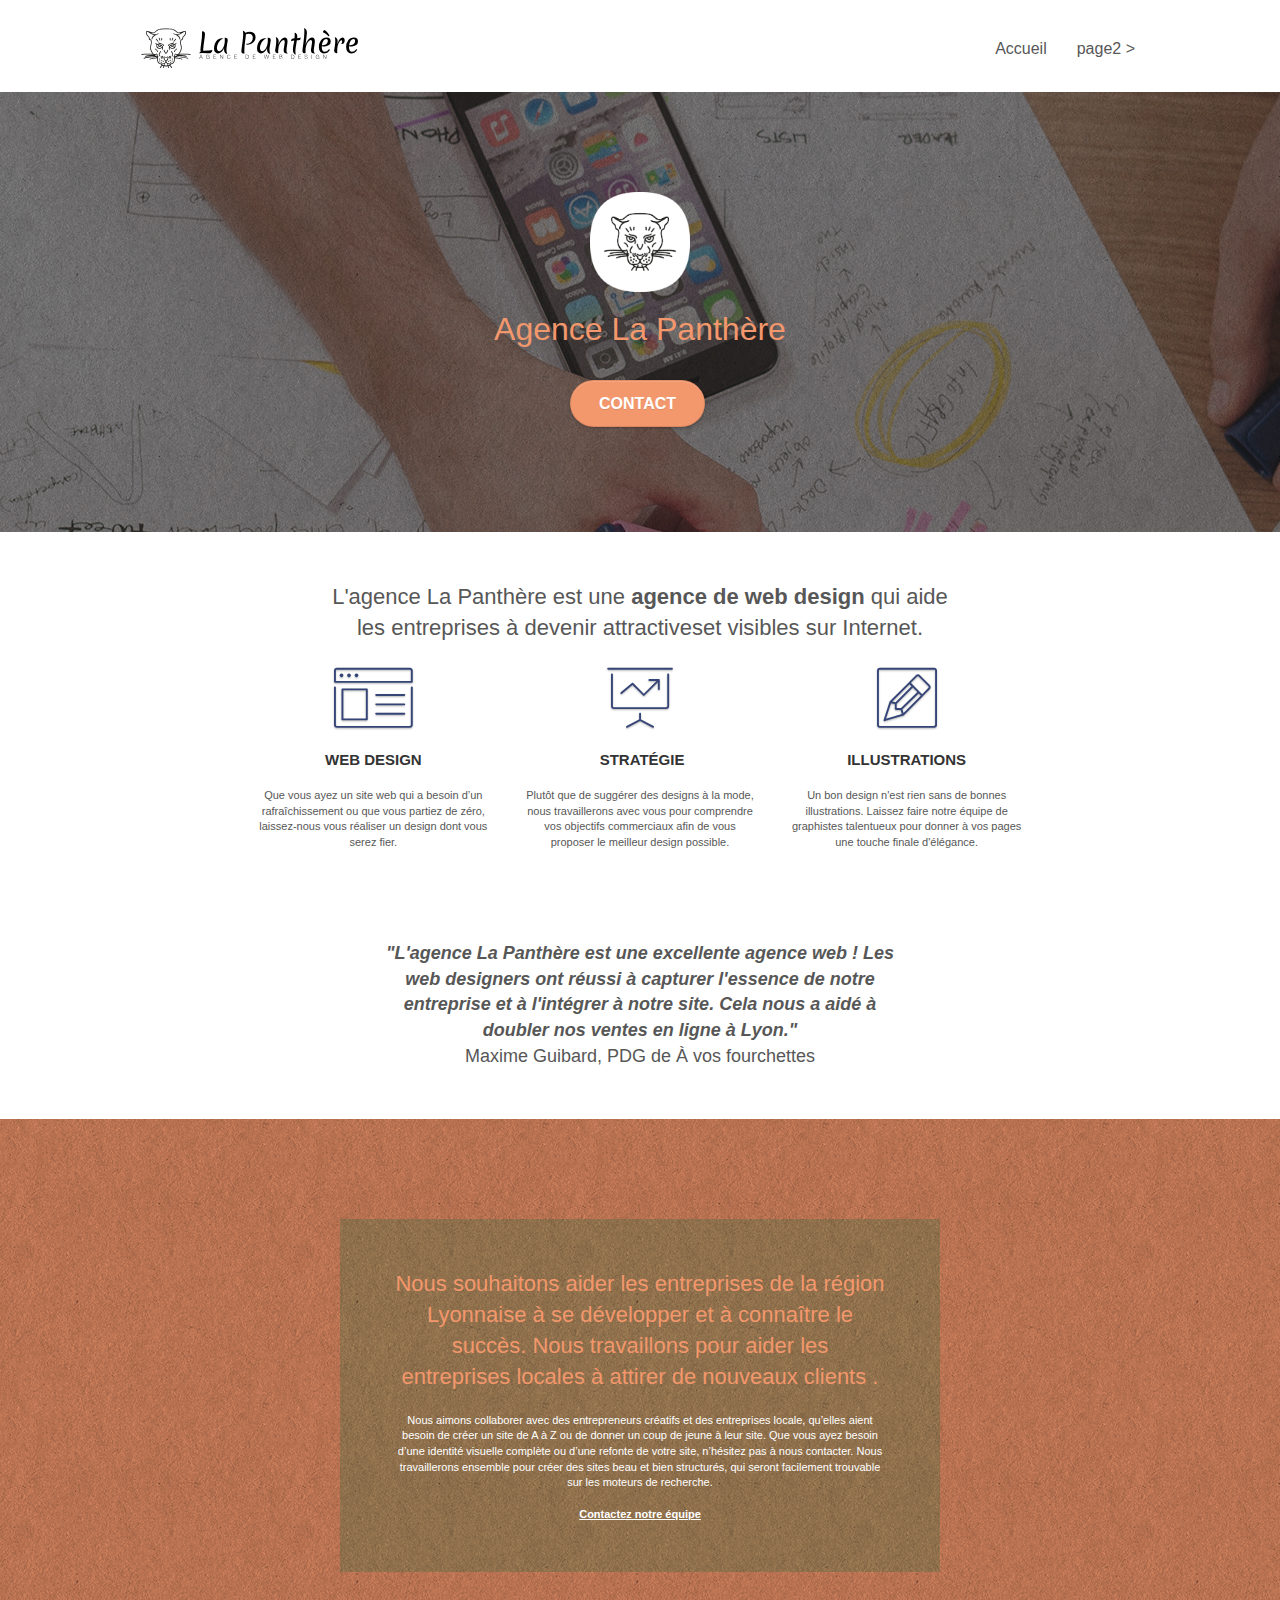
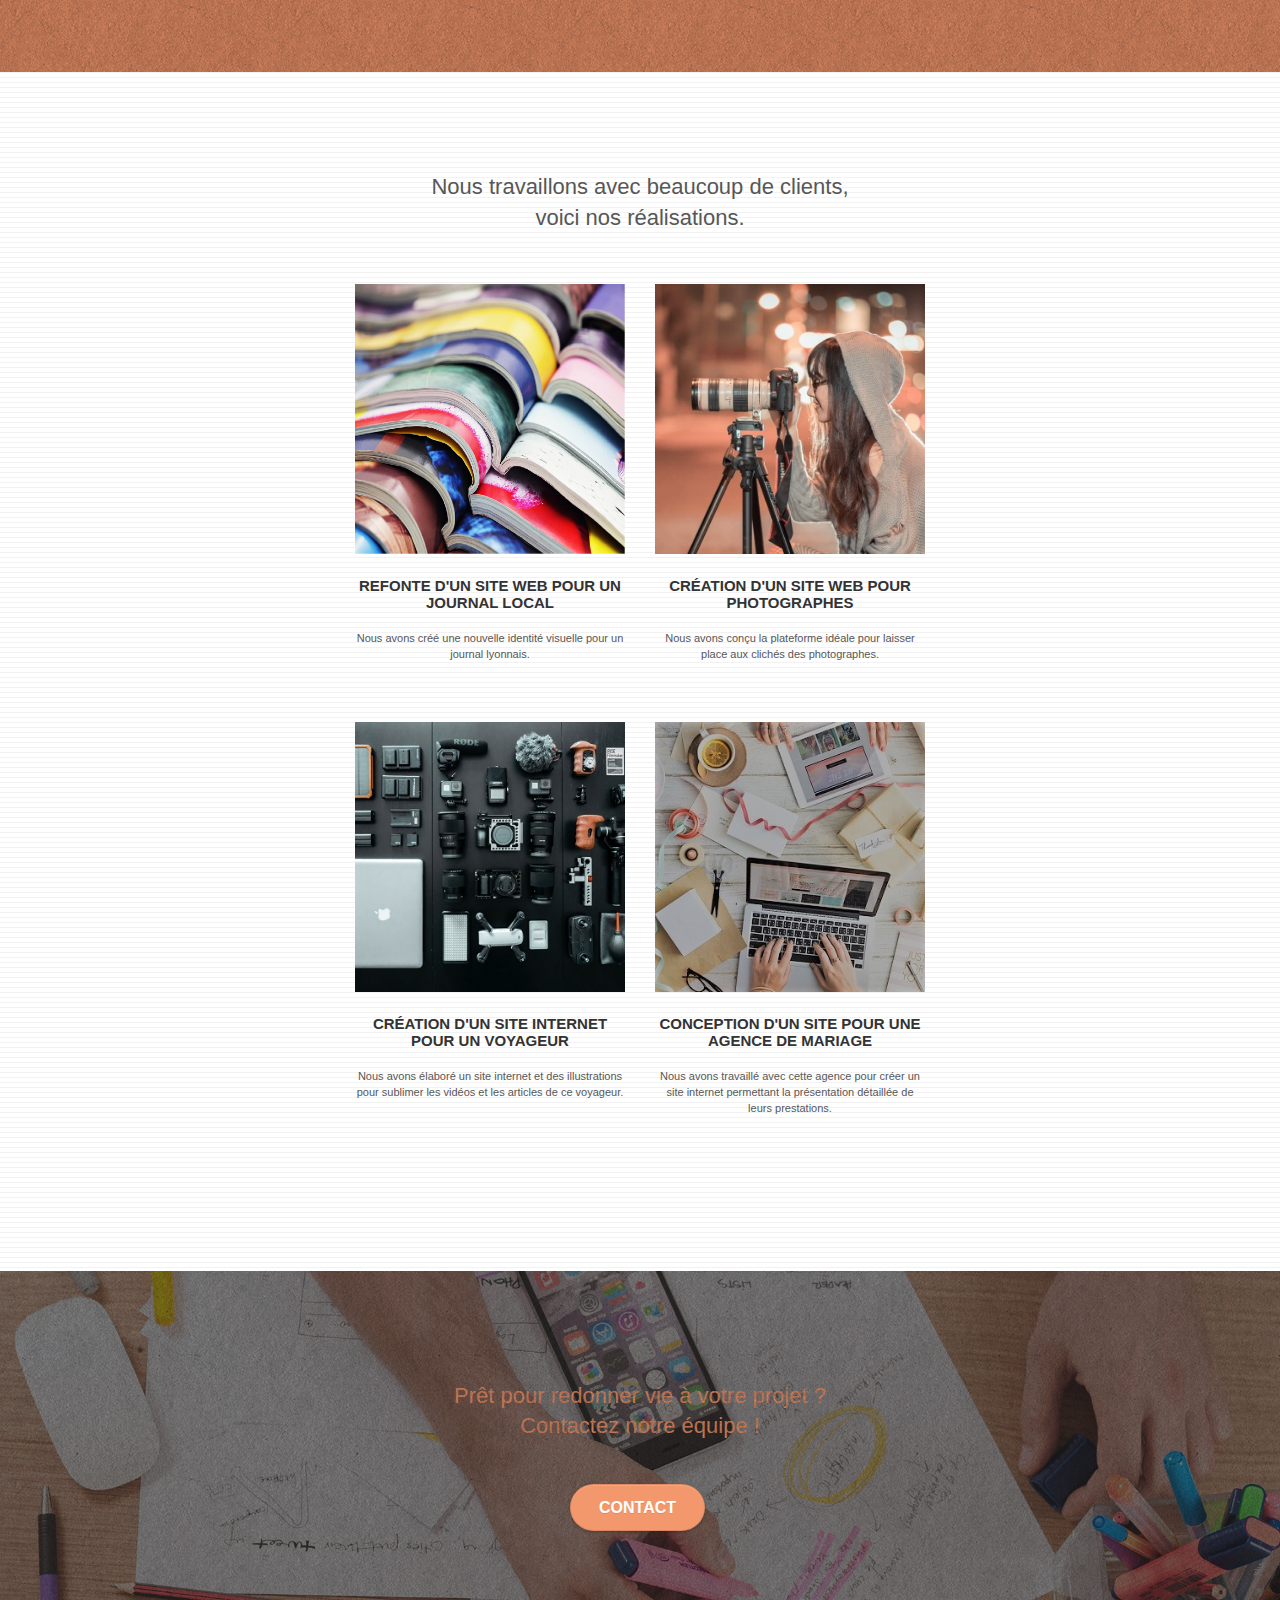
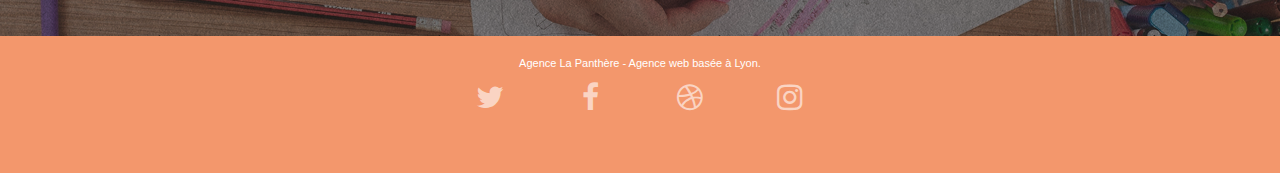
==== commit 73819b38: "Suppression keyword stuffing logo" ====
--- a/index.html
+++ b/index.html
@@ -37,9 +37,7 @@
 
 		<nav class="navbar row">
 			<div class="navbar-header">
-				<div class="keywords" style="color:#cccccc;font-size:1px;">Agence web à paris, stratégie web, web design, illustrations, design de site web, site web, web, internet, site internet, site</div>
 				<a class="navbar-brand" href="index.html"><img src="img/agence-la-panthere-monochrome.svg" alt="paris web design logo agence web meilleure agence" height="40" /></a>
-				<div class="keywords" style="color:#cccccc;font-size:1px;">Agence web à paris, stratégie web, web design, illustrations, design de site web, site web, web, internet, site internet, site</div>
 				<button id="nav-toggle" type="button" class="ui-navbar-toggle navbar-toggle" data-toggle="collapse" data-target=".navbar-1">
 					<span class="sr-only">Toggle navigation</span><span class="icon-bar"></span><span class="icon-bar"></span><span class="icon-bar"></span>
 				</button>
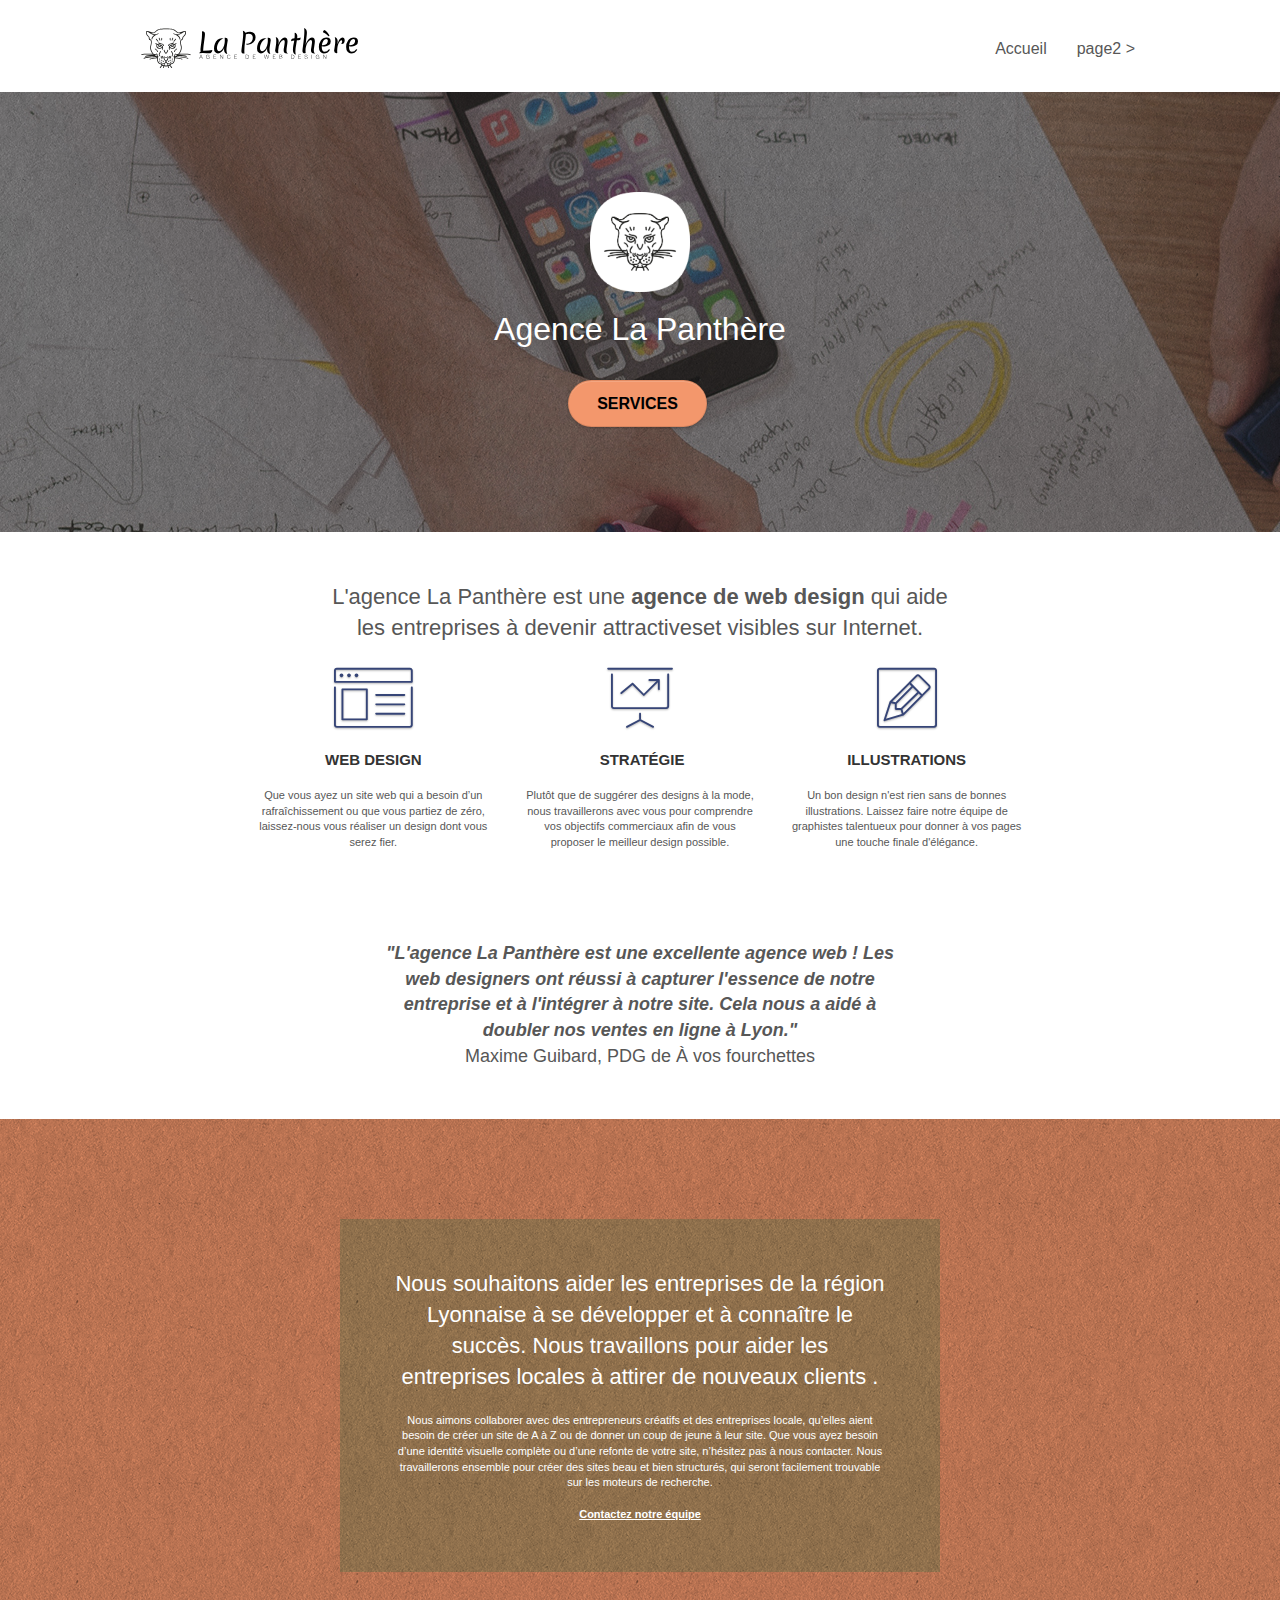
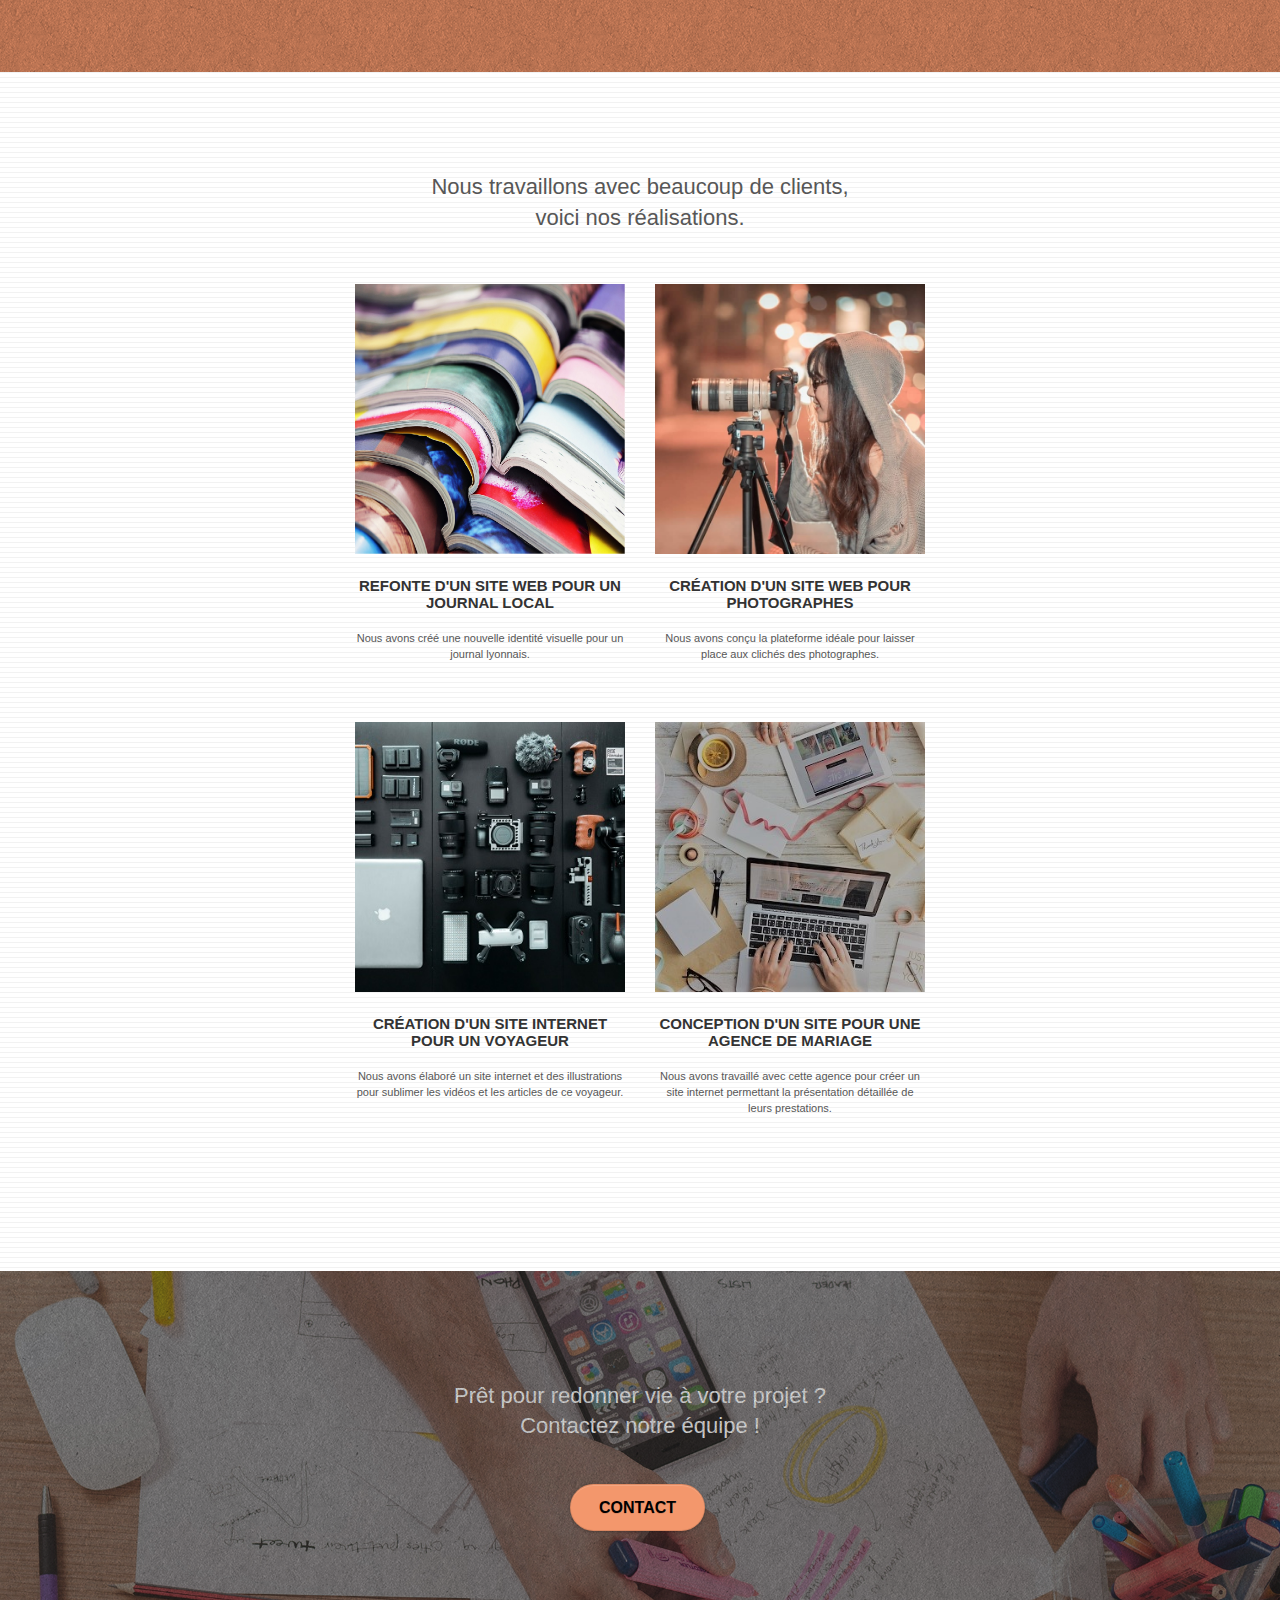
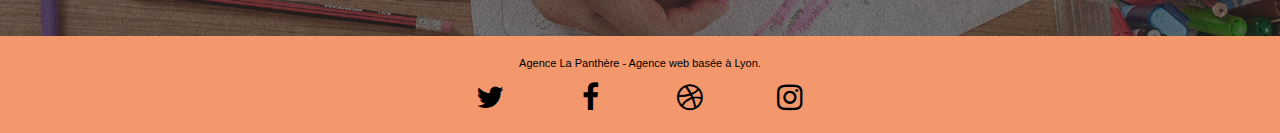
==== commit 2e8a2672: "Modifs meta + title + contrastes AAA + retrait keyword sutffing" ====
--- a/index.html
+++ b/index.html
@@ -2,8 +2,7 @@
 <html lang="Default">
 <head>
     <meta charset="utf-8">
-    <meta name="keywords" content="seo, google, site web, site internet, agence design paris, agence design, agence design,agence design,agence design,agence design,agence design,agence design,agence design,agence design">
-    <meta name="description" content="">
+    <meta name="description" content="L'agence de web design La Panthère réalise votrre nouveau site web du futur ou redonnera une nouvelle identité à votre site web afin de mieux représenter votre entreprise.">
     <meta name="viewport" content="width=device-width, initial-scale=1.0, viewport-fit=cover">
     <link rel="shortcut icon" type="image/png" href="favicon.jpg">
     
@@ -19,7 +18,7 @@
 	<script src="./js/jquery.touchSwipe.js" defer></script>
 	<script src="./js/gmaps.js"></script>
 
-    <title>.</title>
+    <title>La Panthère agence web design Lyon</title>
 
     
 <!-- Analytics -->
@@ -69,7 +68,7 @@
 					Agence La Panthère
 				</h1>
 				<div class="text-center">
-					<a href="page2.html" class="btn btn-lg btn-clean btn-rd cta-hero btn-atomic-tangerine" id="cta-hero">Contact</a>
+					<a href="#bloc-2-services" class="btn btn-lg btn-clean btn-rd cta-hero btn-atomic-tangerine" id="cta-hero">Services</a>
 				</div>
 			</div>
 		</div>
@@ -228,7 +227,7 @@
 	<div class="container bloc-sm">
 		<div class="row">
 			<div class="col-sm-12">
-				<p class="text-center white">
+				<p class="text-center black">
 					Agence La Panthère - Agence web basée à Lyon.<br>
 				</p>
 				<div class="row row-no-gutters social">
@@ -252,7 +251,6 @@
 							<a class="social" href="index.html"><span class="fa fa-instagram icon-md"></span></a>
 						</div>
 					</div>
-					<div class="keywords" style="color:#F3976C;">Agence web à paris, stratégie web, web design, illustrations, design de site web, site web, web, internet, site internet, site</div>
 				</div>
 			</div>
 		</div>
--- a/style.css
+++ b/style.css
@@ -734,9 +734,11 @@
     margin-bottom: 14px;
     margin-top: 24px;
 }
-
-.white {
-    color: #FFFFFF!important;
+.white{
+    color: #FFF!important;
+}
+.black, .icon-md {
+    color: #000000!important;
 }
 
 .portfolio-thumb {
@@ -775,12 +777,12 @@
 }
 
 .tc-white {
-    color: #F3976C!important;
+    color: #FFFFFF!important;
 }
 
 .btn-atomic-tangerine {
     background: #F3976C;
-    color: #FFFFFF!important;
+    color: #000000!important;
 }
 
 .btn-atomic-tangerine:hover {
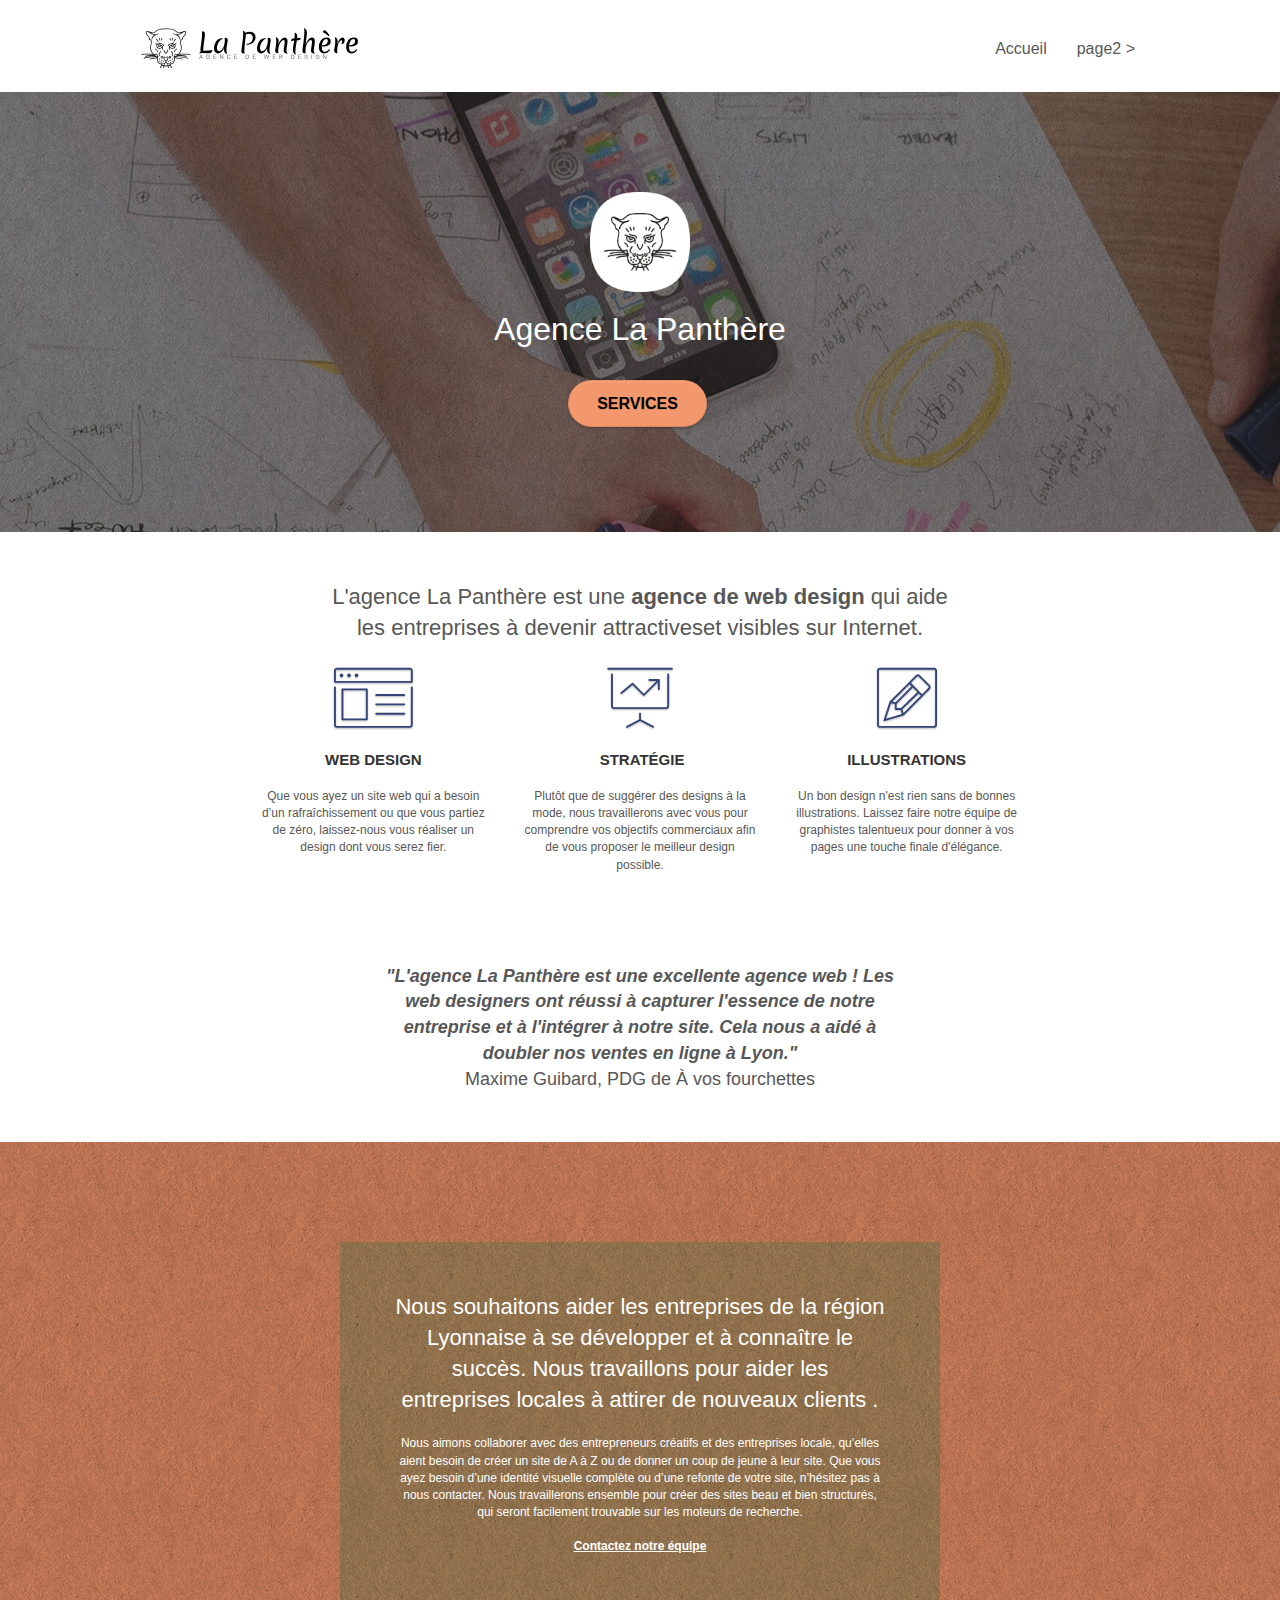
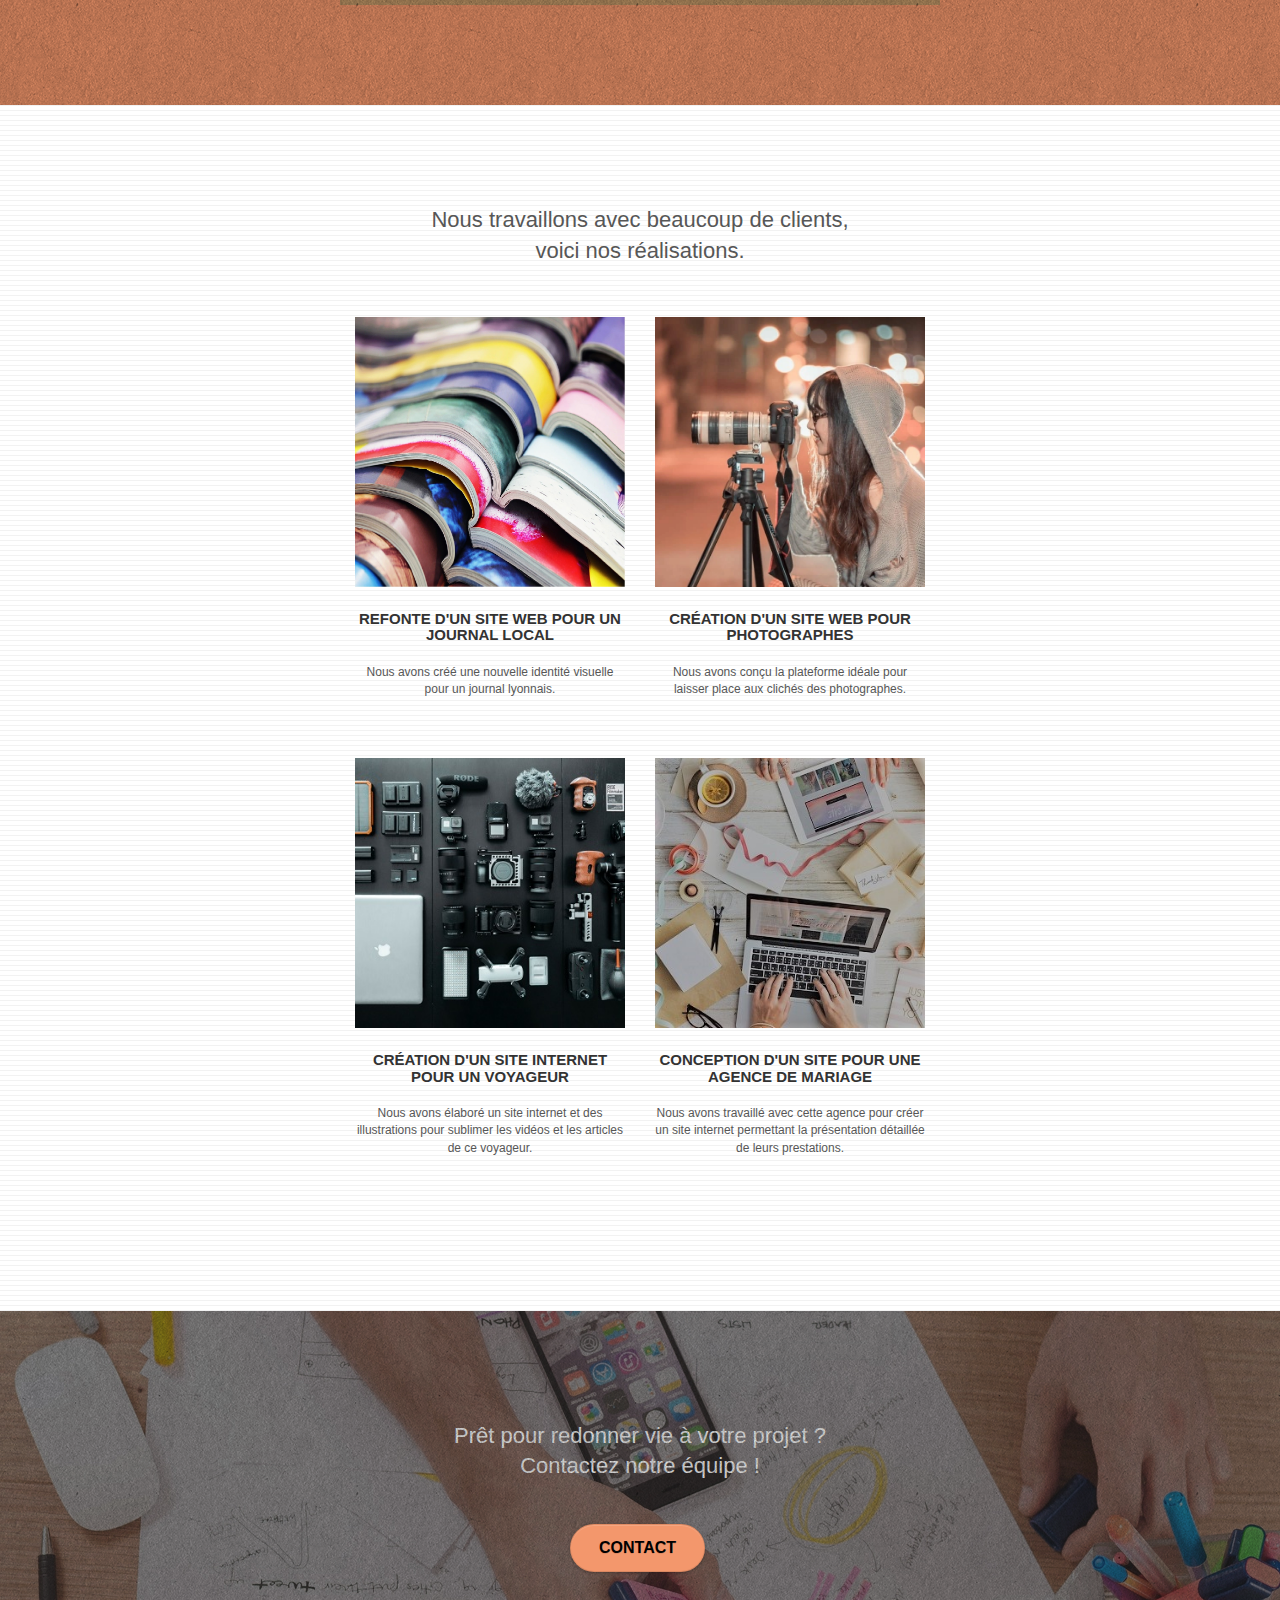
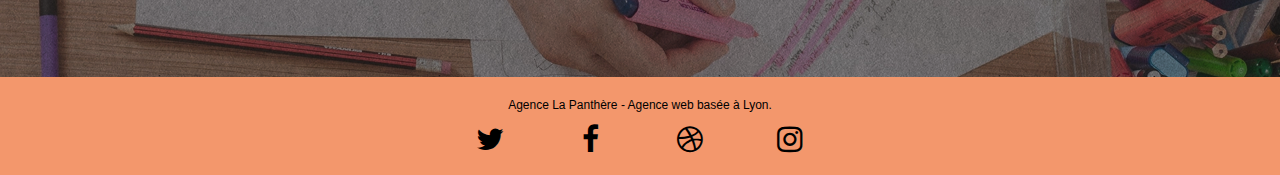
==== commit 26df03d5: "Compression images + texte 12px + ajout des min.css + scripts déplacés" ====
--- a/index.html
+++ b/index.html
@@ -1,22 +1,15 @@
 <!doctype html>
-<html lang="Default">
+<html lang="fr">
 <head>
     <meta charset="utf-8">
     <meta name="description" content="L'agence de web design La Panthère réalise votrre nouveau site web du futur ou redonnera une nouvelle identité à votre site web afin de mieux représenter votre entreprise.">
     <meta name="viewport" content="width=device-width, initial-scale=1.0, viewport-fit=cover">
     <link rel="shortcut icon" type="image/png" href="favicon.jpg">
     
-	<link rel="stylesheet" type="text/css" href="./css/bootstrap.css">
+	<link rel="stylesheet" type="text/css" href="./css/bootstrap.min.css">
 	<link rel="stylesheet" type="text/css" href="style.css">
 	<link rel="stylesheet" type="text/css" href="./css/font-awesome.css">
-	<link rel="stylesheet" type="text/css" href="./css/et-line.css">
-	
-    
-	<script src="./js/jquery-2.1.0.js"></script>
-	<script src="./js/bootstrap.js"></script>
-	<script src="./js/blocs.js"></script>
-	<script src="./js/jquery.touchSwipe.js" defer></script>
-	<script src="./js/gmaps.js"></script>
+	<link rel="stylesheet" type="text/css" href="./css/et-line.min.css">
 
     <title>La Panthère agence web design Lyon</title>
 
@@ -165,7 +158,7 @@
 		</div>
 		<div class="row tight-width-whitespace portfolio-row">
 			<div class="col-sm-6">
-				<a href="#" data-lightbox="img/1.jpg" data-gallery-id="gallery-1" data-caption="Refonte d'un site web pour un journal local" data-frame="snapshot-lb"><img src="img/1.jpg" alt="paris web design logo agence web meilleure agence et refonte site web journal" class="img-responsive portfolio-thumb" /></a>
+				<a href="#" data-lightbox="img/1.webp" data-gallery-id="gallery-1" data-caption="Refonte d'un site web pour un journal local" data-frame="snapshot-lb"><img src="img/1.webp" alt="paris web design logo agence web meilleure agence et refonte site web journal" class="img-responsive portfolio-thumb" /></a>
 				<h3 class="mg-md text-center">
 					Refonte d'un site web pour un journal local
 				</h3>
@@ -174,7 +167,7 @@
 				</p>
 			</div>
 			<div class="col-sm-6">
-				<a href="#" data-lightbox="img/2.jpg" data-gallery-id="gallery-1" data-caption="Création d'un site web pour photographes" data-frame="snapshot-lb"><img src="img/2.jpg" class="img-responsive portfolio-thumb" alt="paris web design logo agence web meilleure agence, Création d'un site web pour photographes" /></a>
+				<a href="#" data-lightbox="img/2.webp" data-gallery-id="gallery-1" data-caption="Création d'un site web pour photographes" data-frame="snapshot-lb"><img src="img/2.webp" class="img-responsive portfolio-thumb" alt="paris web design logo agence web meilleure agence, Création d'un site web pour photographes" /></a>
 				<h3 class="mg-md text-center">
 					Création d'un site web pour photographes
 				</h3>
@@ -185,7 +178,7 @@
 		</div>
 		<div class="row tight-width-whitespace portfolio-row">
 			<div class="col-sm-6">
-				<a href="#" data-lightbox="img/3.bmp" data-gallery-id="gallery-1" data-caption="Création d'un site internet pour un voyageur" data-frame="snapshot-lb"><img src="img/3.bmp" class="img-responsive portfolio-thumb" alt="paris web design logo agence web meilleure agence, Création d'un site web pour voyageur"/></a>
+				<a href="#" data-lightbox="img/3.webp" data-gallery-id="gallery-1" data-caption="Création d'un site internet pour un voyageur" data-frame="snapshot-lb"><img src="img/3.webp" class="img-responsive portfolio-thumb" alt="paris web design logo agence web meilleure agence, Création d'un site web pour voyageur"/></a>
 				<h3 class="mg-md text-center">
 					Création d'un site internet pour un voyageur
 				</h3>
@@ -194,7 +187,7 @@
 				</p>
 			</div>
 			<div class="col-sm-6">
-				<a href="#" data-lightbox="img/4.bmp" data-gallery-id="gallery-1" data-caption="Conception d'un site pour une agence de mariage" data-frame="snapshot-lb"><img src="img/4.bmp" class="img-responsive portfolio-thumb" alt="paris web design logo agence web meilleure agence, Création d'un site web pour agence de mariage" /></a>
+				<a href="#" data-lightbox="img/4.webp" data-gallery-id="gallery-1" data-caption="Conception d'un site pour une agence de mariage" data-frame="snapshot-lb"><img src="img/4.webp" class="img-responsive portfolio-thumb" alt="paris web design logo agence web meilleure agence, Création d'un site web pour agence de mariage" /></a>
 				<h3 class="mg-md text-center">
 					Conception d'un site pour une agence de mariage
 				</h3>
@@ -233,22 +226,22 @@
 				<div class="row row-no-gutters social">
 					<div class="col-sm-3">
 						<div class="text-center">
-							<a class="social" href="index.html"><span class="fa fa-twitter icon-md"></span></a>
-						</div>
-					</div>
-					<div class="col-sm-3">
-						<div class="text-center">
-							<a class="social" href="index.html"><span class="fa fa-facebook icon-md"></span></a>
-						</div>
-					</div>
-					<div class="col-sm-3">
-						<div class="text-center">
-							<a class="social" href="index.html"><span class="fa fa-dribbble icon-md"></span></a>
-						</div>
-					</div>
-					<div class="col-sm-3">
-						<div class="text-center">
-							<a class="social" href="index.html"><span class="fa fa-instagram icon-md"></span></a>
+							<a class="social" aria-label="Twitter" href="https://twitter.com/"><span class="fa fa-twitter icon-md"></span></a>
+						</div>
+					</div>
+					<div class="col-sm-3">
+						<div class="text-center">
+							<a class="social" aria-label="Facebook" href="https://fr-fr.facebook.com/"><span class="fa fa-facebook icon-md"></span></a>
+						</div>
+					</div>
+					<div class="col-sm-3">
+						<div class="text-center">
+							<a class="social" aria-label="Dribble" href="https://dribbble.com/"><span class="fa fa-dribbble icon-md"></span></a>
+						</div>
+					</div>
+					<div class="col-sm-3">
+						<div class="text-center">
+							<a class="social" aria-label="Instagram" href="https://www.instagram.com/"><span class="fa fa-instagram icon-md"></span></a>
 						</div>
 					</div>
 				</div>
@@ -260,7 +253,11 @@
 
 </div>
 <!-- Principal conteneur END -->
-    
+<script src="./js/jquery-2.1.0.js"></script>
+<script src="./js/bootstrap.js"></script>
+<script src="./js/blocs.js"></script>
+<script src="./js/jquery.touchSwipe.js" defer></script>
+<script src="./js/gmaps.js"></script>    
 
 </body>
 </html>
--- a/style.css
+++ b/style.css
@@ -677,7 +677,7 @@
 }
 
 p {
-    font-size: 11px;
+    font-size: 12px;
 }
 
 .tight-width-whitespace {
@@ -820,11 +820,11 @@
 }
 
 .bg-banniere {
-    background-image: url("img/agence-la-panthere.jpg");
+    background-image: url("img/agence-la-panthere.webp");
 }
 
 .bg-presentation {
-    background-image: url("img/image-de-presentation.bmp");
+    background-image: url("img/image-de-presentation.webp");
 }
 
 @media (max-width: 1024px) {
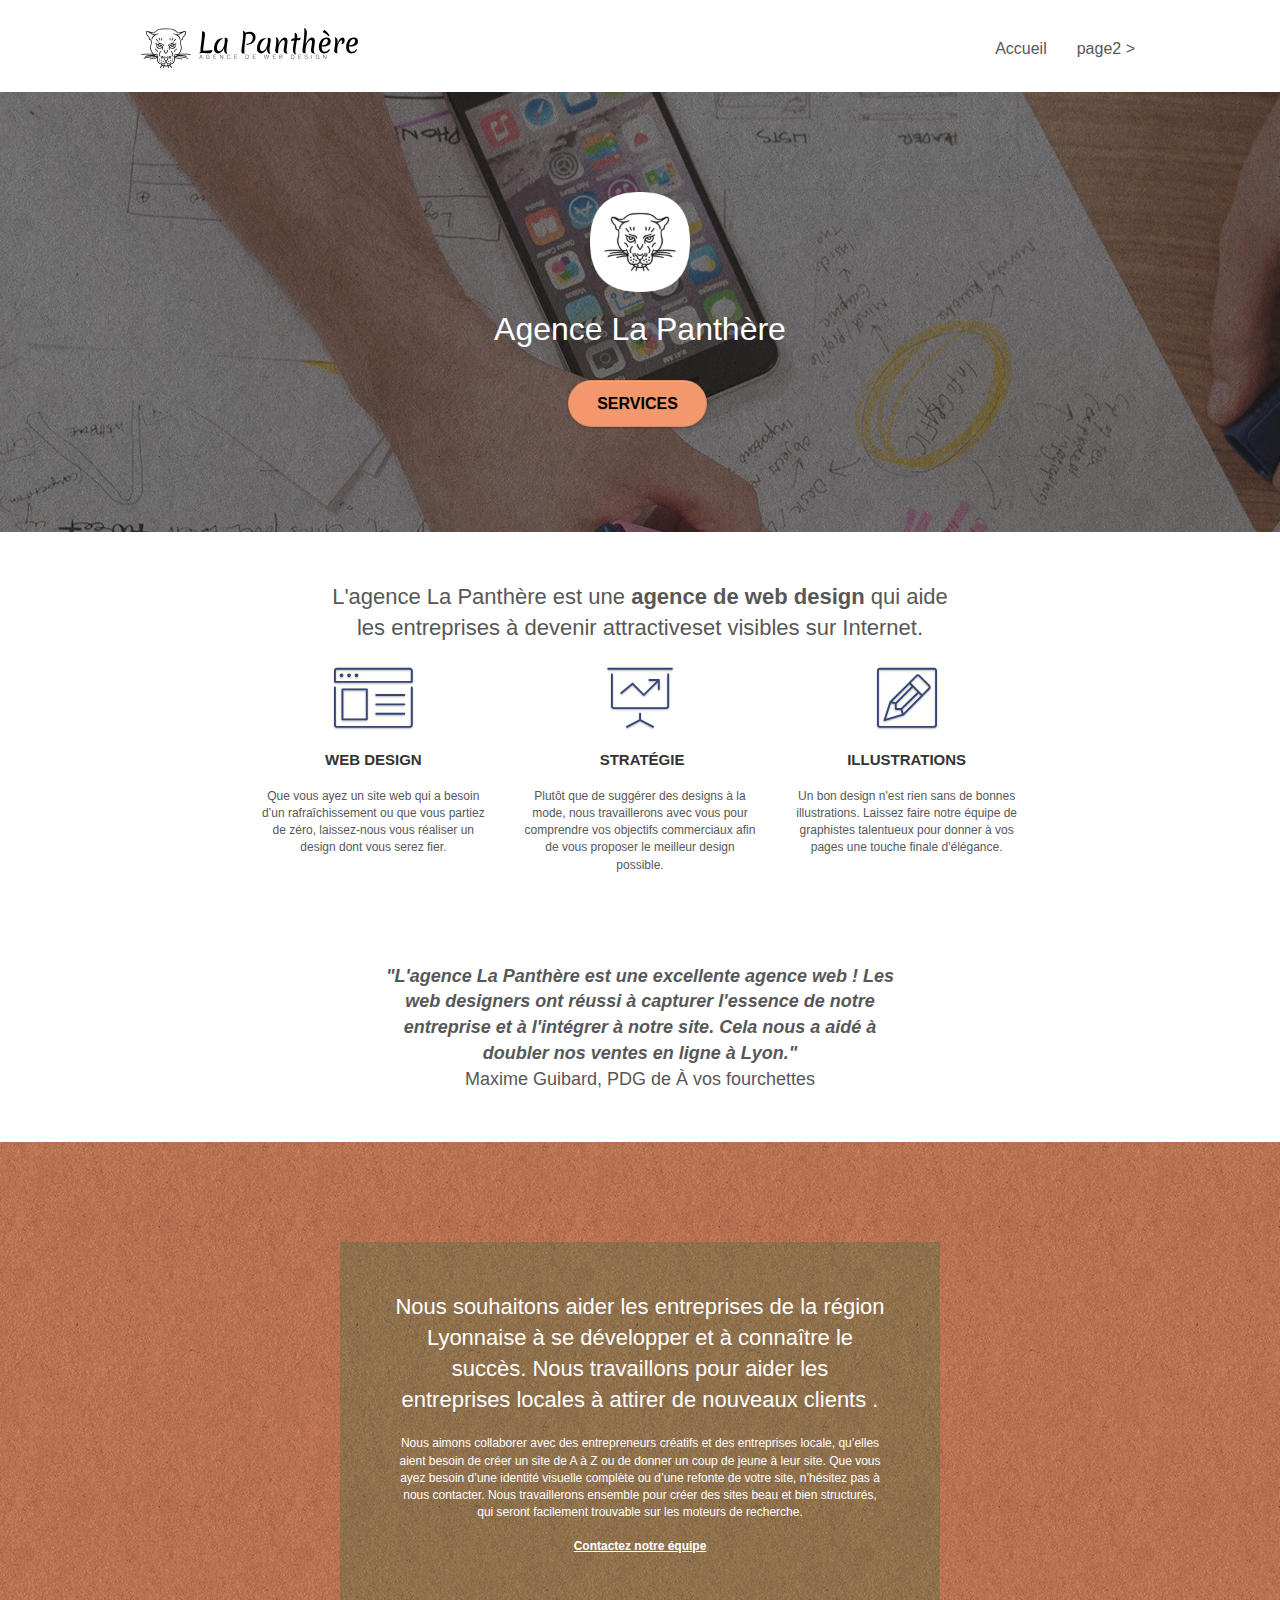
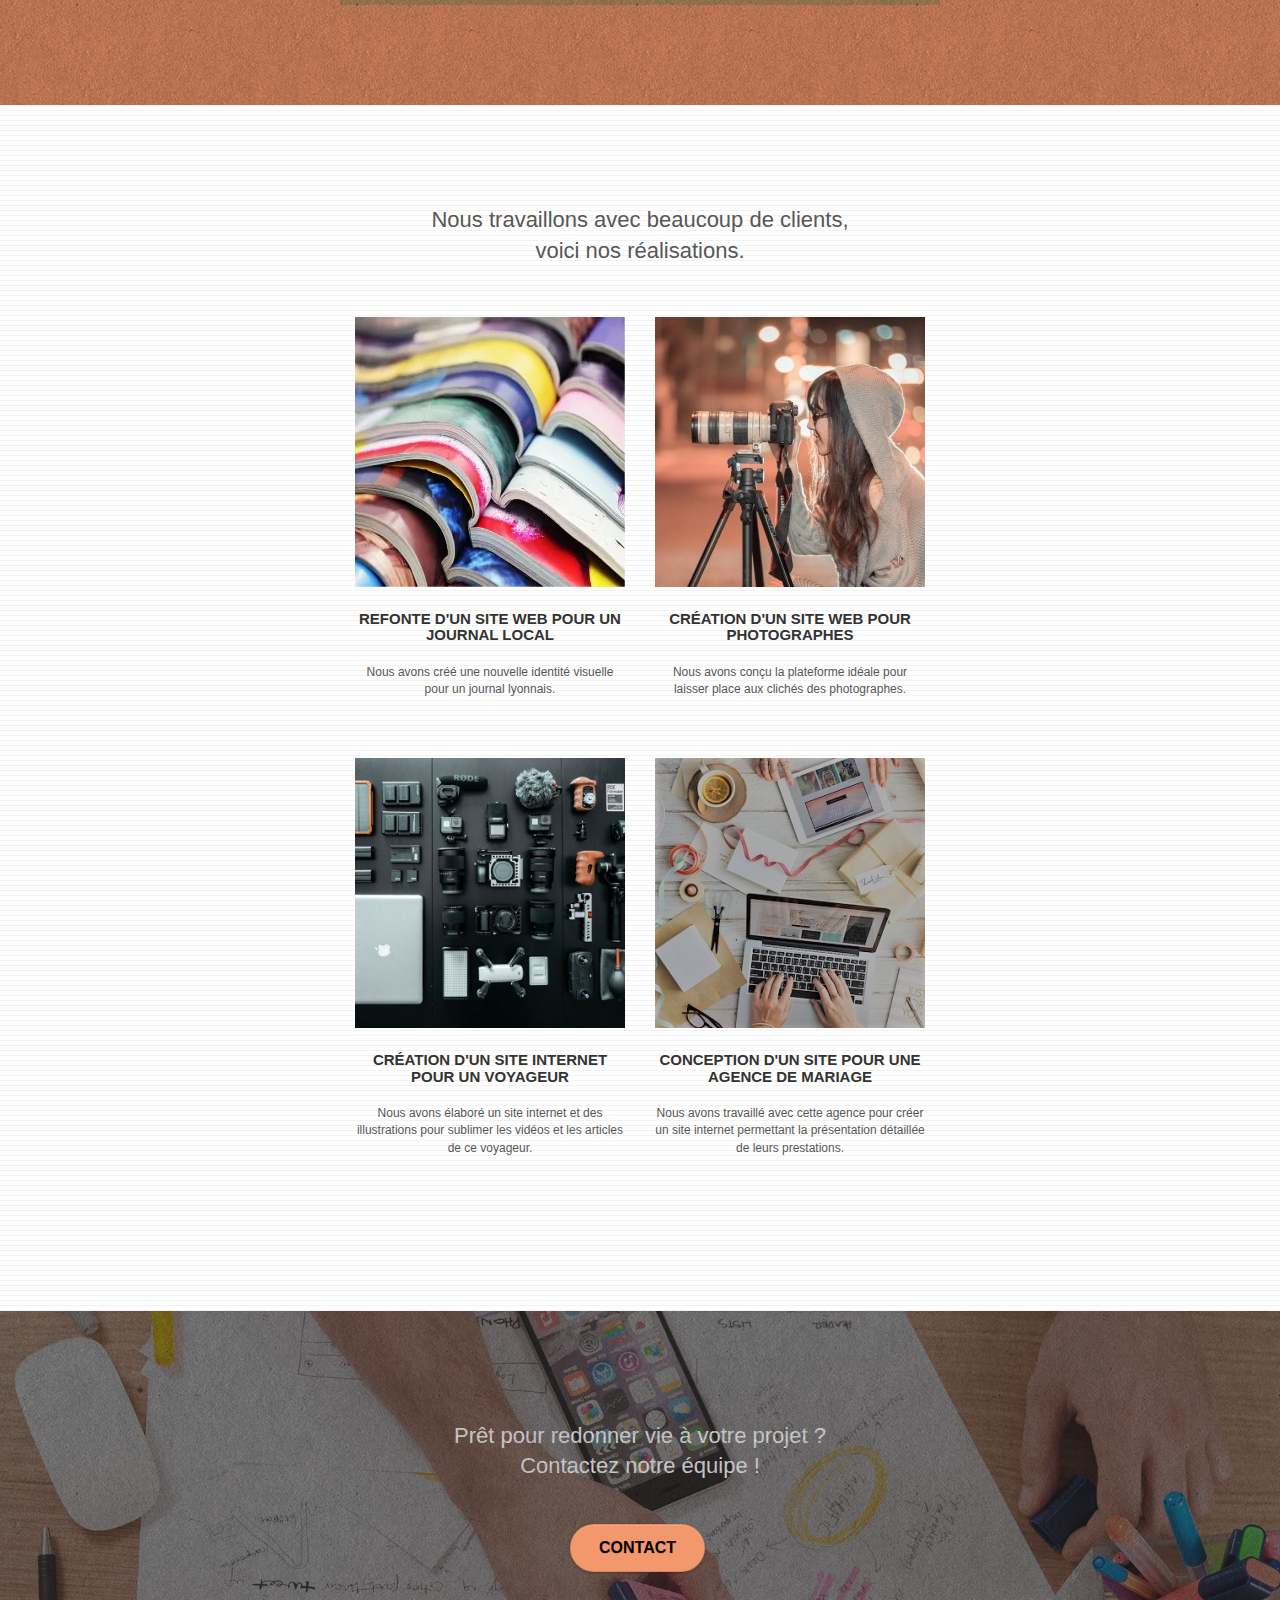
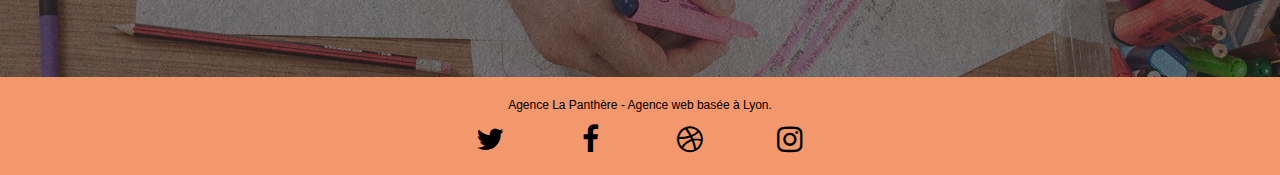
==== commit f3068253: "Reduce js files + png to webp texture-paper" ====
--- a/index.html
+++ b/index.html
@@ -56,7 +56,7 @@
 	<div class="container bloc-lg">
 		<div class="row tight-width-whitespace">
 			<div class="col-sm-12">
-				<img src="img/logo.png" class="center-block image-resize-mode" width="100" alt="Agence La Panthère, agence web paris, création logo paris" />
+				<img src="img/logo.webp" class="center-block image-resize-mode" width="100" alt="Agence La Panthère, agence web paris, création logo paris" />
 				<h1 class="text-center hero-bloc-text tc-white ">
 					Agence La Panthère
 				</h1>
@@ -253,11 +253,11 @@
 
 </div>
 <!-- Principal conteneur END -->
-<script src="./js/jquery-2.1.0.js"></script>
-<script src="./js/bootstrap.js"></script>
-<script src="./js/blocs.js"></script>
-<script src="./js/jquery.touchSwipe.js" defer></script>
-<script src="./js/gmaps.js"></script>    
+<script src="./js/jquery-2.1.0.min.js" ></script>
+<script src="./js/bootstrap.min.js" ></script>
+<script src="./js/blocs.js" ></script>
+<script src="./js/jquery.touchSwipe.min.js" defer></script>
+<script src="./js/gmaps.min.js"></script>    
 
 </body>
 </html>
--- a/style.css
+++ b/style.css
@@ -91,7 +91,7 @@
 }
 
 .texture-paper::before {
-    background: url("img/texture-paper.png");
+    background: url("img/texture-paper.webp");
     background-size: 280px 280px;
 }
 
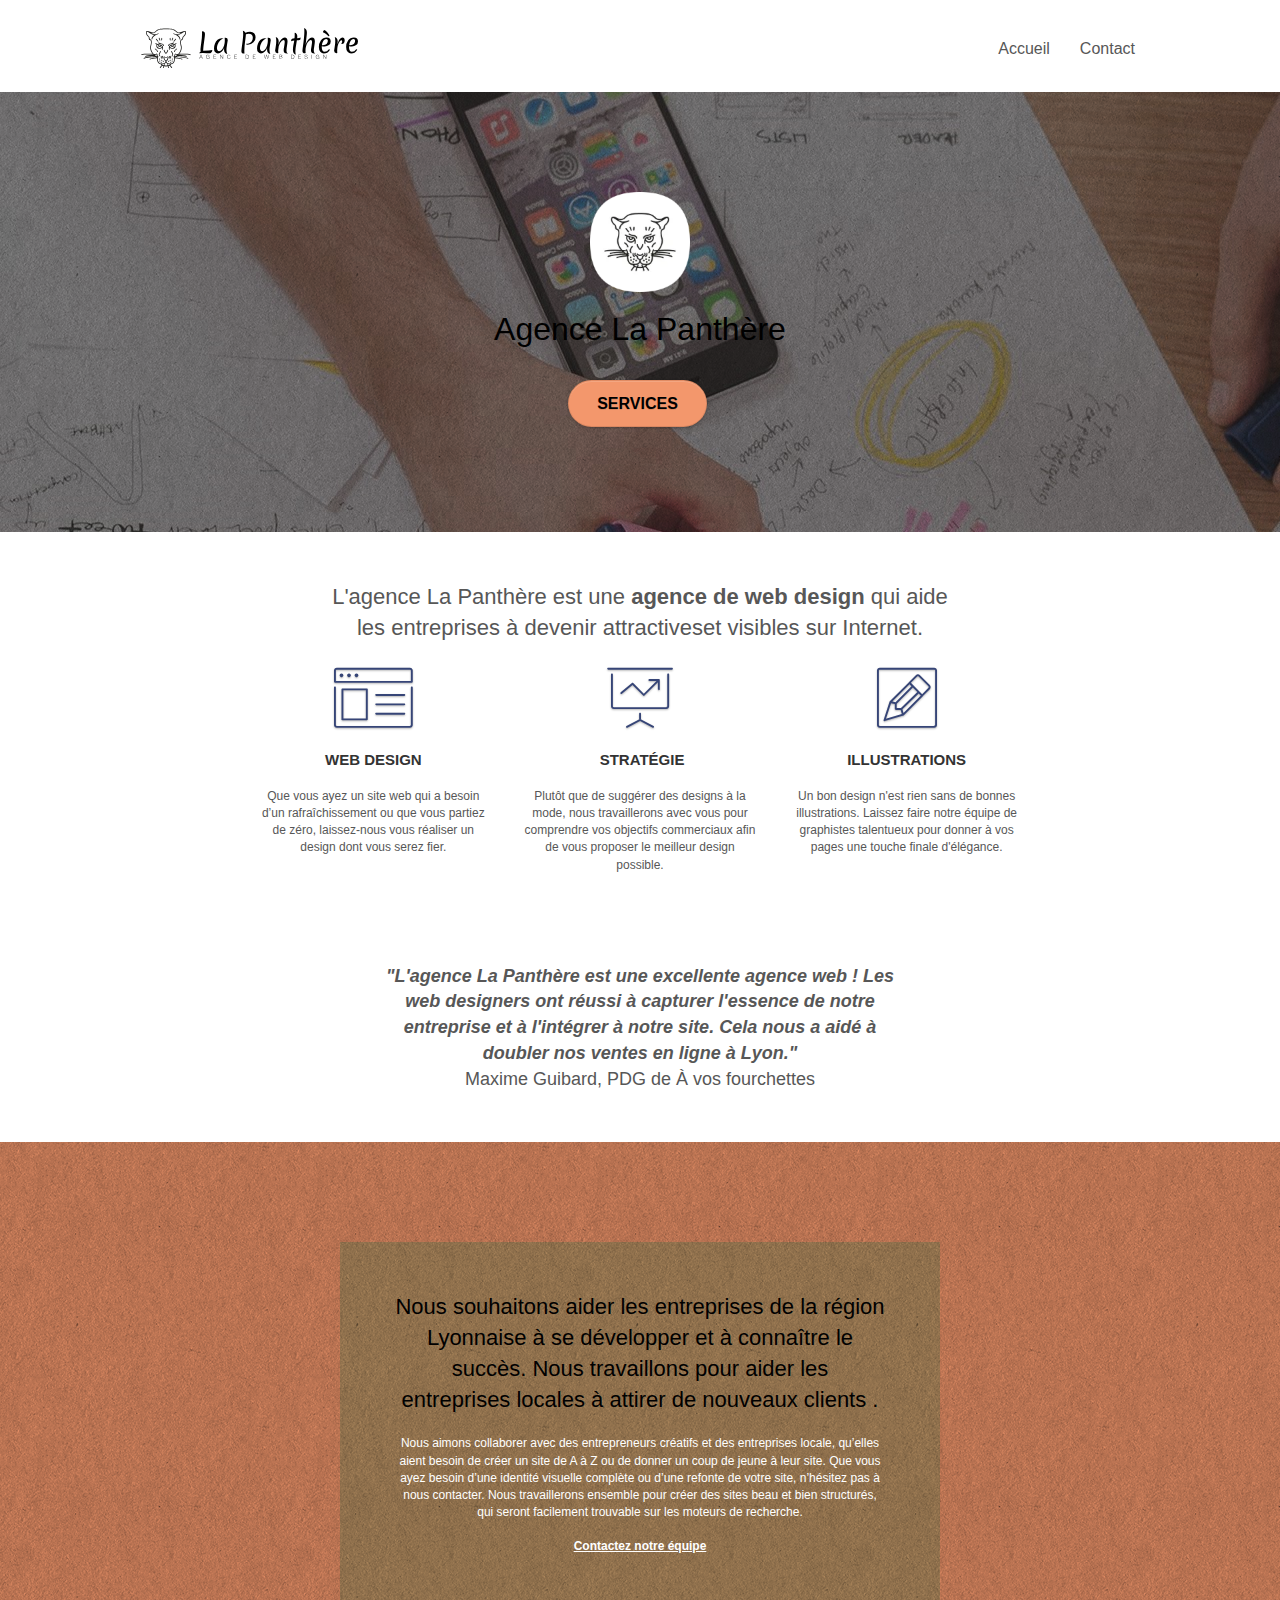
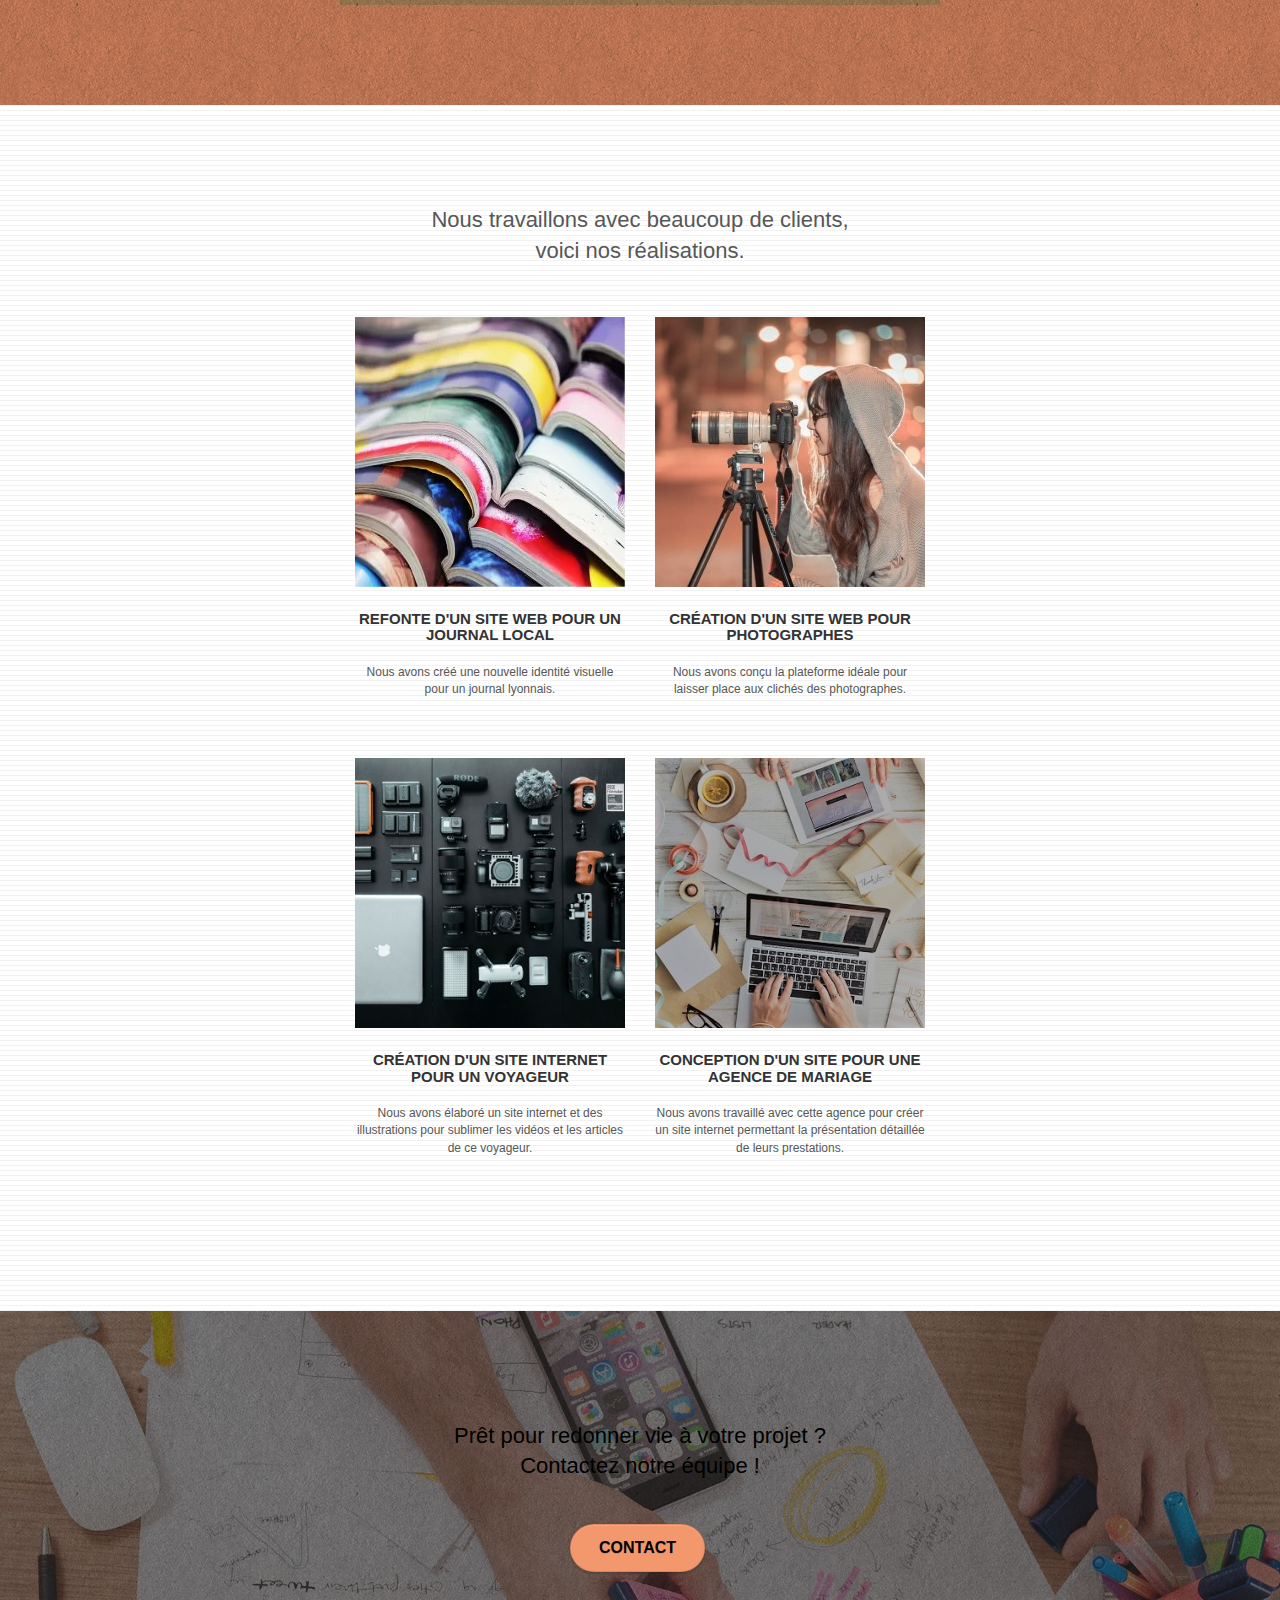
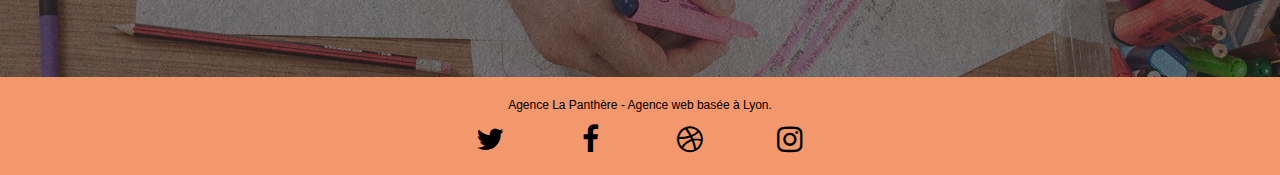
==== commit 12090029: "Remplacement page2 par Contact + Ajout lang + corrections formualire de contact avec label + correct" ====
--- a/index.html
+++ b/index.html
@@ -42,7 +42,7 @@
 					<li>
 					</li>
 					<li>
-						<a href="page2.html">page2 &gt;</a>
+						<a href="contact.html">Contact</a>
 					</li>
 				</ul>
 			</div>
@@ -140,7 +140,7 @@
 					Nous souhaitons aider les entreprises de la région Lyonnaise à se développer et à connaître le succès. Nous travaillons pour aider les entreprises locales à attirer de nouveaux clients .<br>
 				</h2>
 				<p class="text-center white">
-					Nous aimons collaborer avec des entrepreneurs créatifs et des entreprises locale, qu’elles aient besoin de créer un site de A à Z ou de donner un coup de jeune à leur site. Que vous ayez besoin d’une identité visuelle complète ou d’une refonte de votre site, n’hésitez pas à nous contacter. Nous travaillerons ensemble pour créer des sites beau et bien structurés, qui seront facilement trouvable sur les moteurs de recherche. <br><br><a class="ltc-white bold-link" href="page2.html">Contactez notre équipe</a><br>
+					Nous aimons collaborer avec des entrepreneurs créatifs et des entreprises locale, qu’elles aient besoin de créer un site de A à Z ou de donner un coup de jeune à leur site. Que vous ayez besoin d’une identité visuelle complète ou d’une refonte de votre site, n’hésitez pas à nous contacter. Nous travaillerons ensemble pour créer des sites beau et bien structurés, qui seront facilement trouvable sur les moteurs de recherche. <br><br><a class="ltc-white bold-link" href="contact.html">Contactez notre équipe</a><br>
 				</p>
 			</div>
 		</div>
@@ -208,7 +208,7 @@
 				Prêt pour redonner vie à votre projet ?<br>Contactez notre équipe !
 			</h2>
 			<div class="col-sm-12 text-center">
-				<a href="page2.html" class="btn btn-atomic-tangerine btn-clean btn-rd btn-lg cta-hero">Contact</a>
+				<a href="contact.html" class="btn btn-atomic-tangerine btn-clean btn-rd btn-lg cta-hero">Contact</a>
 			</div>
 		</div>
 	</div>
--- a/style.css
+++ b/style.css
@@ -777,7 +777,7 @@
 }
 
 .tc-white {
-    color: #FFFFFF!important;
+    color: #000000!important;
 }
 
 .btn-atomic-tangerine {
